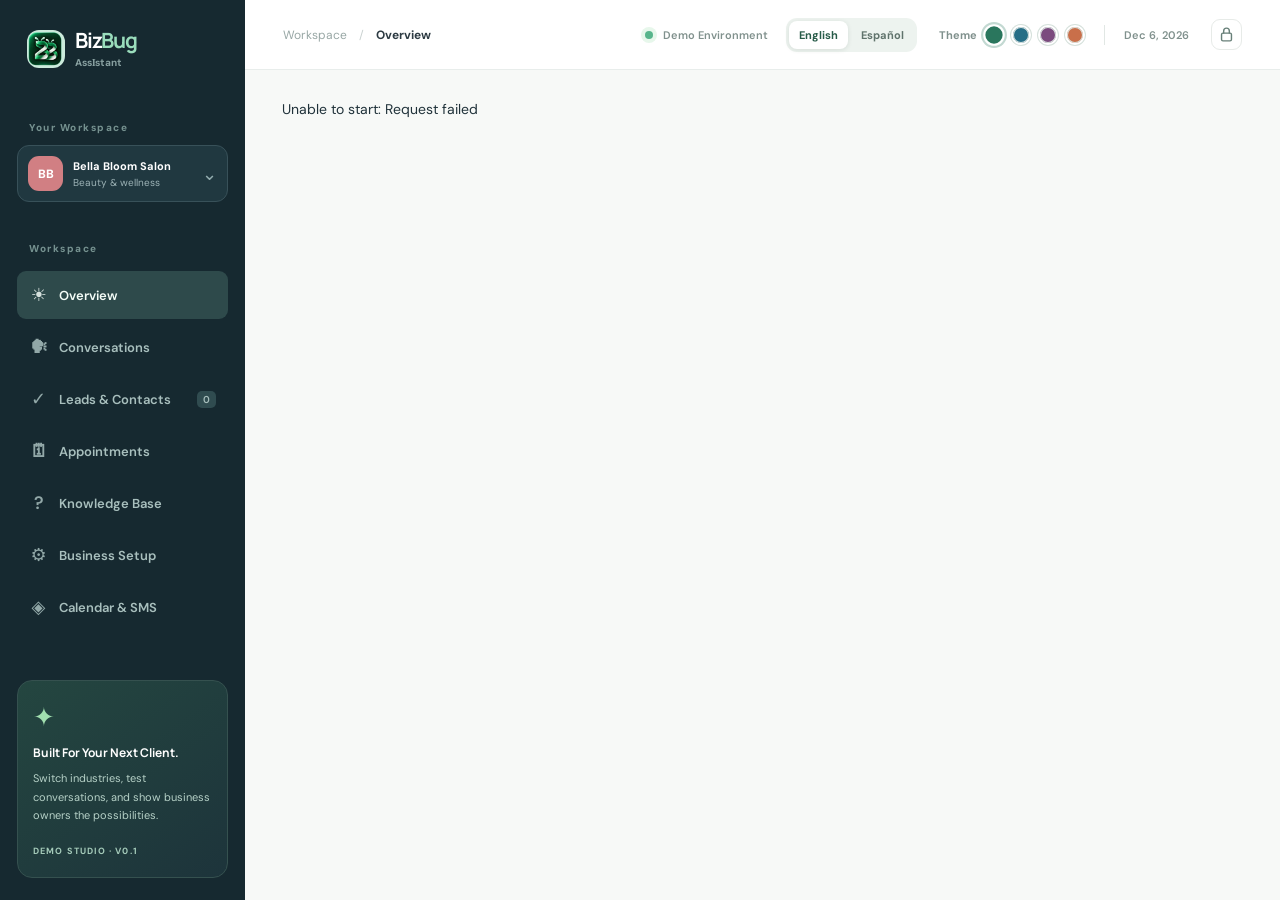
==== static/index.html @ 1d929cd7 "Update BizBug sidebar logo to supplied artwork and link it to Overview" ====
<!doctype html>
<html lang="en"><head><meta charset="utf-8"><meta name="viewport" content="width=device-width,initial-scale=1"><meta name="theme-color" content="#13252c"><meta name="description" content="BizBug: an interactive small-business assistant and demo."><title>BizBug · Assistant</title><link rel="stylesheet" href="/static/styles.css"></head><body>
<div id="app" class="shell">
  <aside class="sidebar">
    <a class="brand" id="bizbug-home-link" href="/" aria-label="Go to BizBug Overview"><img class="brand-icon" src="[data-uri]" alt="" draggable="false" width="42" height="42"><div><b>Biz<span class="brand-ai">Bug</span></b><small>Ass<span class="assistant-i">I</span>stant</small></div></a>
    <div class="workspace-label">Your Workspace</div>
    <button class="workspace-picker" id="workspace-picker" type="button"><span class="workspace-avatar" id="side-avatar">BB</span><span class="workspace-data"><b id="side-name">Bella Bloom Salon</b><small id="side-type">Beauty & wellness</small></span><span class="chev">⌄</span></button>
    <div id="workspace-menu" class="workspace-menu hidden"></div>
    <div class="nav-label">Workspace</div>
    <nav aria-label="Main navigation">
      <button class="nav-link active" data-page="overview"><span class="nav-glyph">☀</span>Overview</button>
      <button class="nav-link" data-page="conversations"><span class="nav-glyph">🗣</span>Conversations</button>
      <button class="nav-link" data-page="leads"><span class="nav-glyph">✓</span>Leads & Contacts <span class="nav-count" id="nav-lead-count">0</span></button>
      <button class="nav-link" data-page="appointments"><span class="nav-glyph">🗓</span>Appointments</button>
      <button class="nav-link" data-page="knowledge"><span class="nav-glyph">?</span>Knowledge Base</button>
      <button class="nav-link" data-page="settings"><span class="nav-glyph">⚙</span>Business Setup</button>
      <button class="nav-link" data-page="integrations"><span class="nav-glyph">◈</span>Calendar & SMS</button>
    </nav>
    <div class="sidebar-footer"><div class="sidebar-sparkle">✦</div><b>Built for your next client.</b><p>Switch industries, test conversations, and show business owners the possibilities.</p><span class="footer-version">DEMO STUDIO · V0.1</span></div>
  </aside>
  <main class="main">
    <header class="topbar"><div class="crumb"><span>Workspace</span><span class="sep">/</span><b id="breadcrumb">Overview</b></div><div class="top-right"><span class="status-pip"></span><span>Demo Environment</span><div class="locale-switcher" role="group" aria-label="App Language"><button type="button" data-ui-language="en" aria-pressed="true">English</button><button type="button" data-ui-language="es" aria-pressed="false">Español</button></div><div class="theme-switcher" aria-label="Choose demo theme"><span class="theme-label">Theme</span><button class="theme-dot" type="button" data-theme-set="fern" title="Fern"></button><button class="theme-dot" type="button" data-theme-set="ocean" title="Ocean"></button><button class="theme-dot" type="button" data-theme-set="plum" title="Plum"></button><button class="theme-dot" type="button" data-theme-set="sunset" title="Sunset"></button></div><span class="top-divider"></span><span id="today-date"></span><button id="admin-access" class="icon-button" aria-label="Administrative Access" title="Administrative Access"><svg aria-hidden="true" width="17" height="17" viewBox="0 0 24 24" fill="none" stroke="currentColor" stroke-width="2" stroke-linecap="round" stroke-linejoin="round"><rect x="5" y="10" width="14" height="11" rx="2"/><path d="M8 10V7a4 4 0 0 1 8 0v3"/></svg></button></div></header>
    <div class="page-content" id="page-content"><div class="loading-content"><p class="startup-loading">Loading Assistant...</p><div class="startup-fallback"><strong>Viewing BizBug On An iPhone?</strong><p>This document preview may block interactive JavaScript. The dashboard, chat, and theme buttons require a full web browser. Open the live, hosted BizBug website in Safari to use the interactive demo.</p><p>A downloaded HTML file may not run inside iPhone Files, Quick Look, or the ChatGPT file preview.</p></div><noscript><div class="startup-error"><strong>JavaScript Is Disabled In This Preview</strong><p>BizBug is an interactive web application. Use a Safari browser tab with JavaScript enabled and an HTTPS-hosted copy.</p></div></noscript></div></div>
  </main>
</div>
<div class="toast" id="toast" aria-live="polite"></div>

<script src="/static/app.js" defer></script>
</body></html>
---- static/styles.css ----
@import url('https://fonts.googleapis.com/css2?family=DM+Sans:wght@400;500;600;700;800&family=Manrope:wght@400;500;600;700;800&display=swap');


:root{--ink:#20323a;--muted:#7d8b90;--border:#e8edeb;--canvas:#f7f9f7;--mint:#e7f5ed;--green:#2a765d;--accent:#d17f83;--shadow:0 12px 36px rgba(29,52,59,.045)}*{box-sizing:border-box}html,body{height:100%;margin:0}body{font-family:'DM Sans',ui-sans-serif,system-ui,-apple-system,sans-serif;color:var(--ink);background:var(--canvas);font-size:14px}button,input,textarea,select{font:inherit}button{cursor:pointer}button:disabled{opacity:.55;cursor:not-allowed}button:focus-visible,input:focus-visible,textarea:focus-visible,select:focus-visible{outline:3px solid #8dc5b3;outline-offset:2px}
body[data-theme='fern']{--ink:#20323a;--muted:#7d8b90;--border:#e8edeb;--canvas:#f7f9f7;--mint:#e7f5ed;--green:#2a765d;--accent:#d17f83;--theme-sidebar:#162930;--theme-sidebar-2:#203840;--theme-sidebar-active:#2e4a4b;--theme-sidebar-card-1:#244640;--theme-sidebar-card-2:#1d343b;--theme-brand-soft:#ccebdc;--theme-brand-ink:#286850;--theme-button:#254f48;--theme-button-hover:#366b60;--theme-live-bg:#eaf8f0;--theme-live-ink:#45866e;--theme-ring:#8dc5b3;--theme-nav:#a8bfbd;--theme-topbar:#ffffff;--theme-panel:#ffffff}
body[data-theme='ocean']{--ink:#1d3340;--muted:#71828d;--border:#dde9ee;--canvas:#f4f9fb;--mint:#e6f2f6;--green:#266e87;--accent:#68a8c7;--theme-sidebar:#102733;--theme-sidebar-2:#173848;--theme-sidebar-active:#245268;--theme-sidebar-card-1:#1b4255;--theme-sidebar-card-2:#163646;--theme-brand-soft:#d2edf7;--theme-brand-ink:#1d6e8b;--theme-button:#23627c;--theme-button-hover:#2d7898;--theme-live-bg:#e5f4fb;--theme-live-ink:#2d718e;--theme-ring:#9ccfe3;--theme-nav:#b1cad6;--theme-topbar:#ffffff;--theme-panel:#ffffff}
body[data-theme='plum']{--ink:#31263c;--muted:#81758a;--border:#ece2f0;--canvas:#faf7fb;--mint:#f3eaf6;--green:#7b4a7e;--accent:#c98fb6;--theme-sidebar:#24162b;--theme-sidebar-2:#33203d;--theme-sidebar-active:#4b3158;--theme-sidebar-card-1:#4a2f54;--theme-sidebar-card-2:#35203e;--theme-brand-soft:#f0dff1;--theme-brand-ink:#7a4a80;--theme-button:#74487a;--theme-button-hover:#8a5890;--theme-live-bg:#f6ecf8;--theme-live-ink:#7f4f86;--theme-ring:#d8b4dc;--theme-nav:#d0bfd6;--theme-topbar:#ffffff;--theme-panel:#ffffff}
body[data-theme='sunset']{--ink:#3a2d28;--muted:#8a7c74;--border:#f0e3da;--canvas:#fff8f4;--mint:#fff0ea;--green:#c96f4a;--accent:#e2a15f;--theme-sidebar:#2f1f1a;--theme-sidebar-2:#452b24;--theme-sidebar-active:#5c3a31;--theme-sidebar-card-1:#5a382d;--theme-sidebar-card-2:#3f2821;--theme-brand-soft:#fde3d5;--theme-brand-ink:#b85a2f;--theme-button:#bb6742;--theme-button-hover:#cf7a56;--theme-live-bg:#fff0e7;--theme-live-ink:#b2613d;--theme-ring:#efc2aa;--theme-nav:#d7c1b6;--theme-topbar:#fffdfc;--theme-panel:#ffffff}
button:focus-visible,input:focus-visible,textarea:focus-visible,select:focus-visible{outline:3px solid var(--theme-ring,#8dc5b3);outline-offset:2px}
.sidebar{background:var(--theme-sidebar,#162930)}
.workspace-picker{background:var(--theme-sidebar-2,#203840)}
.workspace-avatar,.business-icon{background:var(--accent)}
.nav-link{color:var(--theme-nav,#a8bfbd)}
.nav-link:hover{background:var(--theme-sidebar-2,#203940);color:#fff}
.nav-link.active{background:var(--theme-sidebar-active,#2e4a4b);color:#f5fdf8}
.nav-count{background:color-mix(in srgb, var(--theme-sidebar-active,#304c50) 88%, white)}
.sidebar-footer{border-color:color-mix(in srgb, var(--theme-sidebar-active,#35514f) 88%, white);background:linear-gradient(145deg,var(--theme-sidebar-card-1,#244640),var(--theme-sidebar-card-2,#1d343b))}
.brand-icon{background:var(--theme-brand-soft,#ccebdc);color:var(--theme-brand-ink,#286850)}
.assistant-i{font-family:Georgia,'Times New Roman',serif;font-weight:800;letter-spacing:0}
.topbar{background:var(--theme-topbar,#fff)}
.primary-btn{background:var(--theme-button,#254f48)}
.primary-btn:hover{background:var(--theme-button-hover,#366b60)}
.secondary-btn{color:var(--theme-button,#365a53)}
.live-label{background:var(--theme-live-bg,#eaf8f0);color:var(--theme-live-ink,#45866e)}
.theme-switcher{display:flex;align-items:center;gap:7px;margin-left:12px}
.theme-label{font-size:11px;color:#80918d;font-weight:700}
.theme-dot{width:20px;height:20px;border-radius:999px;border:2px solid #fff;box-shadow:0 0 0 1px #d6e1dc inset, 0 0 0 1px #d6e1dc;background:var(--sw,#2a765d);padding:0}
.theme-dot[data-theme-set='fern']{--sw:#2a765d}.theme-dot[data-theme-set='ocean']{--sw:#266e87}.theme-dot[data-theme-set='plum']{--sw:#7b4a7e}.theme-dot[data-theme-set='sunset']{--sw:#c96f4a}
.theme-dot.active{transform:scale(1.08);box-shadow:0 0 0 2px color-mix(in srgb, var(--sw,#2a765d) 28%, white), 0 0 0 1px color-mix(in srgb, var(--sw,#2a765d) 85%, black)}
.theme-card{display:flex;gap:10px;flex-wrap:wrap;margin-top:10px}.theme-pill{display:flex;align-items:center;gap:8px;border:1px solid var(--border);background:#fff;border-radius:999px;padding:9px 12px;cursor:pointer;color:var(--ink)}.theme-pill.active{border-color:var(--green);background:var(--mint)}.theme-pill-swatch{width:16px;height:16px;border-radius:999px;background:var(--sw,#2a765d);box-shadow:inset 0 0 0 1px rgba(0,0,0,.08)}
@media (max-width:1100px){.theme-label{display:none}}
.hidden{display:none!important}.shell{display:flex;min-height:100vh}.sidebar{width:245px;flex-shrink:0;background:#162930;color:#c5d6d4;display:flex;flex-direction:column;padding:29px 17px 22px;position:sticky;top:0;height:100vh;z-index:4}.brand{display:flex;gap:10px;align-items:center;text-decoration:none;color:white;padding:0 10px}.brand-icon{display:grid;place-items:center;background:#ccebdc;color:#286850;width:38px;height:38px;border-radius:12px;font-size:26px;font-weight:800}.brand b{font-family:Manrope,sans-serif;font-size:21px;letter-spacing:-1.2px;line-height:1.1}.brand-ai{color:#9addbc}.brand small{font-size:8px;font-weight:800;letter-spacing:1.9px;display:block;color:#879f9f;margin-top:4px}.workspace-label,.nav-label{font-size:10px;letter-spacing:1.5px;color:#75918f;font-weight:800;padding:0 12px}.workspace-label{margin-top:52px;margin-bottom:11px}.workspace-picker{position:relative;width:100%;border:1px solid #385159;border-radius:12px;background:#203840;padding:10px;display:flex;align-items:center;gap:10px;text-align:left;color:white}.workspace-avatar,.business-icon{display:grid;place-items:center;background:var(--accent);color:white;border-radius:11px;font-weight:800;flex-shrink:0}.workspace-avatar{width:35px;height:35px;font-size:12px}.workspace-data{min-width:0;flex:1}.workspace-data b{font-size:11px;display:block;white-space:nowrap;overflow:hidden;text-overflow:ellipsis}.workspace-data small{font-size:10px;display:block;color:#9db3b6;margin-top:3px}.chev{font-size:18px;color:#94aeb0}.workspace-menu{position:absolute;left:17px;right:17px;top:195px;background:white;border:1px solid #dde6e1;border-radius:13px;box-shadow:0 24px 55px #061a2059;z-index:10;color:#213038;padding:8px}.workspace-option{width:100%;display:flex;align-items:center;text-align:left;gap:9px;border:0;padding:10px;border-radius:8px;background:none;color:inherit}.workspace-option:hover{background:#f1f5f3}.workspace-option .business-icon{width:32px;height:32px;font-size:11px}.workspace-option span b,.workspace-option span small{display:block}.workspace-option span b{font-size:12px}.workspace-option span small{font-size:10px;color:#849293;margin-top:3px}.nav-label{margin-top:40px;margin-bottom:16px}nav{display:flex;flex-direction:column;gap:4px}.nav-link{background:transparent;color:#a8bfbd;border:0;display:flex;align-items:center;gap:11px;padding:12px;border-radius:9px;font-weight:600;font-size:13px;text-align:left}.nav-link:hover{background:#203940;color:#fff}.nav-link.active{background:#2e4a4b;color:#f5fdf8}.nav-glyph{font-size:18px;width:19px;text-align:center;opacity:.85}.nav-count{margin-left:auto;border-radius:5px;background:#304c50;padding:2px 6px;font-size:10px}.sidebar-footer{margin-top:auto;border:1px solid #35514f;border-radius:15px;background:linear-gradient(145deg,#244640,#1d343b);padding:19px 15px}.sidebar-sparkle{font-size:26px;color:#a1dfaf;margin-bottom:9px}.sidebar-footer b{color:white;font-family:Manrope,sans-serif;font-size:12px}.sidebar-footer p{font-size:11px;line-height:1.7;color:#b6d1c7;margin:8px 0 15px}.footer-version{font-size:9px;color:#a5cbba;letter-spacing:1.1px;font-weight:700}.main{min-width:0;flex:1}.topbar{height:70px;display:flex;align-items:center;justify-content:space-between;background:white;border-bottom:1px solid var(--border);padding:0 38px}.crumb{color:#98a7a5;font-size:12px;display:flex;gap:12px}.crumb b{color:#2d3b43}.sep{color:#c9d1d0}.top-right{display:flex;align-items:center;gap:10px;color:#80918d;font-size:11px;font-weight:600}.status-pip{background:#58b58c;border-radius:50%;height:8px;width:8px;box-shadow:0 0 0 4px #e7f7eb}.top-divider{height:20px;width:1px;background:#e1e7e4;margin:0 9px}.icon-button{border:1px solid #e7ebe8;background:white;border-radius:9px;color:#688079;width:31px;height:31px;margin-left:12px}.page-content{max-width:1540px;margin:auto;padding:30px 37px 70px}.loading-content{padding:70px;color:#84938f}.eyebrow{color:#77948b;letter-spacing:2px;text-transform:uppercase;font-size:10px;font-weight:800}.page-title{font-size:29px;margin:5px 0 7px;letter-spacing:-1.1px;font-family:Manrope,sans-serif;font-weight:800}.page-subtitle{color:#81908e;font-size:13px;line-height:1.6;margin:0}.page-heading{display:flex;justify-content:space-between;gap:20px;align-items:center;margin-bottom:26px}.primary-btn{border:0;background:#254f48;color:white;border-radius:9px;min-height:40px;padding:0 17px;font-size:12px;font-weight:800;transition:background .2s}.primary-btn:hover{background:#366b60}.secondary-btn{border:1px solid #dfe8e3;background:white;color:#365a53;border-radius:9px;min-height:37px;padding:0 14px;font-size:12px;font-weight:700}.secondary-btn:hover{background:#f1f7f4}.small-btn{min-height:31px;padding:0 12px;font-size:11px}.inline-btn{background:none;border:0;color:#387360;font-weight:800;padding:4px 0}.live-label{display:inline-flex;gap:7px;align-items:center;font-size:10px;font-weight:800;background:#eaf8f0;color:#45866e;border-radius:30px;padding:7px 11px}.live-label:before{content:'';width:6px;height:6px;background:#54ad7c;border-radius:50%}.top-hero{display:flex;justify-content:space-between;align-items:center;gap:28px;background:linear-gradient(115deg,#eaf6ed,#f2f7ee 50%,#f7f5ec);border:1px solid #e1eae1;border-radius:17px;padding:24px 29px;margin-bottom:23px;overflow:hidden;position:relative}.top-hero .hero-text{max-width:520px;z-index:1}.top-hero h2{margin:9px 0;font-family:Manrope,sans-serif;font-size:22px;letter-spacing:-.8px}.top-hero p{font-size:12px;line-height:1.75;color:#6f817b;margin:0}.hero-art{display:flex;align-items:center;gap:10px;opacity:.92}.art-chat{background:#fff;padding:13px;border-radius:13px;border:1px solid #dfede6;box-shadow:0 8px 24px #315b4110;width:186px}.art-bubble{height:8px;background:#d8ede4;width:90%;border-radius:5px;margin:6px 0}.art-bubble.short{width:58%;background:#e6e9eb}.art-bubble.answer{background:#9cd8b8;width:75%}.art-circle{width:58px;height:58px;border-radius:17px;background:#c7e8d4;display:grid;place-items:center;font-size:28px;color:#41775b;transform:rotate(-10deg)}.stats-grid{display:grid;grid-template-columns:repeat(4,1fr);gap:16px;margin-bottom:23px}.metric-card,.panel{background:#fff;border:1px solid var(--border);box-shadow:var(--shadow);border-radius:15px}.metric-card{padding:20px 19px}.metric-top{display:flex;align-items:center;justify-content:space-between;color:#7e8f8b;font-size:11px;font-weight:700}.metric-icon{width:33px;height:33px;border-radius:10px;display:grid;place-items:center;background:#e8f5ed;color:#3c8064;font-size:18px}.metric-icon.lilac{background:#f0eafa;color:#8370af}.metric-icon.cream{background:#fdf5e6;color:#ba8f42}.metric-icon.pink{background:#faeeee;color:#be808a}.metric-value{font-family:Manrope,sans-serif;font-size:29px;font-weight:800;letter-spacing:-1px;margin:6px 0 2px}.metric-caption{color:#a0aea9;font-size:10px}.main-grid{display:grid;grid-template-columns:minmax(0,1.13fr) minmax(360px,.87fr);gap:22px;align-items:start}.panel-titlebar{display:flex;align-items:center;justify-content:space-between;padding:20px 23px;border-bottom:1px solid #edf0ee;gap:14px}.panel-titlebar h3{font-family:Manrope,sans-serif;font-size:14px;margin:0;letter-spacing:-.2px}.panel-titlebar p{margin:4px 0 0;color:#9aa7a2;font-size:11px}.action-grid{display:grid;grid-template-columns:1fr 1fr;gap:12px;padding:18px}.action-card{border:1px solid #e7ede9;border-radius:11px;background:#fff;padding:15px;text-align:left;display:flex;gap:12px;align-items:flex-start;color:#243d3b}.action-card:hover{border-color:#a9d6c0;background:#fbfffc}.action-icon{width:33px;height:33px;border-radius:9px;display:grid;place-items:center;background:#edf7f1;font-size:17px;flex-shrink:0}.action-card b{font-size:12px;display:block}.action-card small{display:block;color:#90a19b;font-size:10px;line-height:1.5;margin-top:6px}.activity-list{padding:4px 20px 12px}.activity{display:flex;gap:12px;padding:14px 1px;border-bottom:1px solid #f2f3f1}.activity:last-child{border-bottom:0}.activity-symbol{background:#f0f7f2;border-radius:10px;width:35px;height:35px;display:grid;place-items:center;flex-shrink:0}.activity-details{flex:1;min-width:0}.activity-details b{display:block;font-size:11px;margin-top:3px;line-height:1.5}.activity-details small{display:block;font-size:10px;color:#a0aca8;margin-top:4px}.section-space{height:19px}.panel-body{padding:20px 23px}.guide-line{display:flex;gap:11px;padding:10px 0;align-items:flex-start;font-size:11px;color:#788b83;line-height:1.5}.guide-dot{border:1px solid #b7d8c6;background:#eff9f3;color:#398462;border-radius:50%;width:22px;height:22px;flex-shrink:0;display:grid;place-items:center;font-size:10px;font-weight:800}.chat-panel{overflow:hidden}.chat-meta{display:flex;gap:7px;align-items:center;color:#93a19d;font-size:10px}.chat-header{padding:18px 19px;display:flex;align-items:center;gap:12px;background:#fff}.chat-avatar{height:41px;width:41px;border-radius:13px;background:var(--accent);display:grid;place-items:center;color:white;font-weight:800;font-size:13px;flex-shrink:0}.chat-header strong{font-family:Manrope,sans-serif;display:block;font-size:12px}.chat-header small{display:block;color:#93a29f;font-size:10px;margin-top:4px}.online-pip{width:7px;height:7px;border-radius:50%;background:#4caf80;display:inline-block;margin-right:4px}.chat-status{margin-left:auto;background:#edf8f1;color:#448d6d;border-radius:20px;font-size:10px;padding:6px 10px;font-weight:700}.chat-surface{background:#f9faf8;padding:17px 20px 10px;height:370px;overflow-y:auto;border-top:1px solid #f1f2f0;border-bottom:1px solid #eef0ee}.msg-row{display:flex;gap:9px;margin-bottom:16px;align-items:flex-end}.msg-row.user{justify-content:flex-end}.msg-avatar{width:24px;height:24px;background:#e5f0e7;color:#38745c;border-radius:8px;display:grid;place-items:center;flex-shrink:0;font-size:12px}.bubble{padding:12px 14px;border-radius:13px 13px 13px 3px;background:white;border:1px solid #e9eeea;color:#526660;font-size:12px;line-height:1.65;max-width:86%;overflow-wrap:anywhere}.msg-row.user .bubble{background:#2d5950;color:white;border-color:#2d5950;border-radius:13px 13px 3px 13px}.chat-options{display:flex;flex-wrap:wrap;gap:7px;margin:0 0 13px 33px}.quick-chip{border:1px solid #cfdfd8;background:#fff;color:#3f7b64;border-radius:20px;padding:7px 10px;font-size:10px;font-weight:800;text-align:left}.quick-chip:hover{background:#e8f5ec}.chat-compose{padding:14px 17px;background:#fff}.compose-wrap{display:flex;border:1px solid #e1eae4;background:#fff;border-radius:11px;padding:5px 5px 5px 13px;align-items:center;gap:9px}.compose-wrap input{border:0;outline:none!important;flex:1;min-width:0;font-size:12px;color:#243c38;height:34px}.send-btn{width:34px;height:34px;border:0;background:#2e6254;color:#fff;border-radius:8px;font-size:20px}.chat-disclaimer{font-size:9px;color:#a7b1ac;text-align:center;margin-top:10px}.chat-controls{display:flex;align-items:center;justify-content:space-between;padding:0 18px 14px;color:#90a39c;font-size:10px}.chat-controls button{font-size:10px}.empty{padding:30px;color:#91a19a;text-align:center;font-size:12px}.data-table{width:100%;border-collapse:collapse;font-size:12px}.data-table th{text-transform:uppercase;color:#93a39b;letter-spacing:1px;font-size:10px;font-weight:800;text-align:left;padding:14px 20px;border-bottom:1px solid #ebf0ed}.data-table td{border-bottom:1px solid #edf2ef;padding:16px 20px;color:#4f635e;vertical-align:middle}.data-table tr:last-child td{border-bottom:0}.data-table td b{color:#253d39;display:block}.data-table td small{display:block;margin-top:5px;color:#a0aca7}.pill{display:inline-block;background:#f2f5ef;color:#7e9185;padding:5px 9px;border-radius:12px;font-size:10px;font-weight:800;white-space:nowrap}.pill.new{background:#eaf7ed;color:#52906b}.pill.pending{background:#fff5e7;color:#a67d3b}.table-overflow{overflow:auto}.two-col-form{display:grid;grid-template-columns:1fr 1fr;gap:16px}.field{display:flex;flex-direction:column;gap:7px;margin-bottom:17px}.field label{font-size:11px;font-weight:800;color:#5e716b}.field input,.field textarea,.field select{width:100%;border:1px solid #e0e8e3;border-radius:9px;padding:11px 12px;background:white;color:#283c38;font-size:12px;outline:none}.field textarea{resize:vertical;min-height:100px;line-height:1.6}.field input:focus,.field textarea:focus{border-color:#87b9a0;box-shadow:0 0 0 3px #e8f5ec}.info-strip{padding:13px 15px;background:#f0f7f2;border:1px solid #dcebe0;border-radius:11px;color:#587d67;font-size:11px;line-height:1.55;margin-bottom:18px}.info-strip.warning{background:#fff8ef;border-color:#f1e4ce;color:#987443}.faq-card{padding:20px 22px;border-bottom:1px solid #edf1ed}.faq-card:last-child{border-bottom:0}.faq-card b{font-size:12px}.faq-card p{color:#71867d;font-size:12px;line-height:1.7;margin:9px 0}.faq-card small{color:#a7b4aa}.knowledge-grid{display:grid;grid-template-columns:1fr .75fr;gap:20px}.code-snippet{background:#182e33;color:#b4e2ca;padding:17px;border-radius:11px;overflow:auto;white-space:pre;font-size:11px;line-height:1.7}.preview-note{display:flex;align-items:center;gap:9px;background:#fff7e7;color:#a47731;padding:12px 14px;font-size:11px;border:1px solid #f1e8d4;border-radius:9px;margin-top:15px}.modal-backdrop{position:fixed;inset:0;background:#112c31a9;display:grid;place-items:center;z-index:20;padding:20px}.modal{width:min(560px,100%);border-radius:17px;background:white;box-shadow:0 30px 100px #122b3652;max-height:90vh;overflow:auto}.modal h3{font-family:Manrope,sans-serif;font-size:20px;margin:0}.modal-header{display:flex;align-items:center;justify-content:space-between;padding:24px 24px 13px}.modal-close{background:#f3f6f4;border:0;border-radius:7px;width:29px;height:29px}.modal-body{padding:0 24px 24px}.modal-buttons{display:flex;justify-content:flex-end;gap:10px;margin-top:8px}.toast{position:fixed;bottom:24px;right:25px;z-index:50;background:#203f3c;color:white;border-radius:10px;box-shadow:0 16px 40px #17302944;padding:13px 18px;font-size:12px;font-weight:600;display:none;max-width:360px}.toast.show{display:block}.mono{font-family:ui-monospace,SFMono-Regular,Menlo,monospace}.tab-strip{display:flex;gap:8px;flex-wrap:wrap}.micro{color:#97a6a0;font-size:10px}.column-stack{display:flex;flex-direction:column;gap:19px}@media(max-width:1180px){.stats-grid{grid-template-columns:repeat(2,1fr)}.main-grid{grid-template-columns:1fr}.chat-panel{max-width:700px}.hero-art{display:none}}@media(max-width:800px){.sidebar{width:70px;padding:22px 9px}.brand{padding:0;justify-content:center}.brand>div:last-child,.workspace-label,.workspace-picker .workspace-data,.workspace-picker .chev,.nav-label,.nav-link:not(.active) .nav-count,.sidebar-footer,.nav-link{font-size:0}.workspace-picker{padding:8px;justify-content:center;margin-top:33px}.nav-link{justify-content:center;padding:13px}.nav-glyph{font-size:20px}.sidebar nav{margin-top:26px}.workspace-menu{left:60px;right:auto;top:85px;width:215px}.topbar{padding:0 20px}.page-content{padding:25px 20px}.top-right #today-date,.top-divider{display:none}}@media(max-width:560px){.sidebar{width:53px;padding:17px 5px}.brand-icon{width:32px;height:32px;font-size:21px}.workspace-avatar{width:30px;height:30px}.workspace-picker{padding:5px}.page-content{padding:22px 13px}.topbar{height:56px;padding:0 13px}.top-right{font-size:10px}.page-title{font-size:23px}.page-heading{align-items:flex-start;flex-wrap:wrap}.stats-grid{gap:9px}.metric-card{padding:14px 12px}.metric-value{font-size:23px}.top-hero{padding:20px}.top-hero h2{font-size:18px}.action-grid{grid-template-columns:1fr}.two-col-form,.knowledge-grid{grid-template-columns:1fr}.panel-titlebar{padding:16px}.data-table td,.data-table th{padding:12px}.chat-surface{height:340px}.sidebar nav{gap:7px}}

/* Compact, icon-only navigation on phones. */
@media(max-width:800px){
 .sidebar .brand>div:last-child,.sidebar .workspace-data,.sidebar .chev,.sidebar .workspace-label,.sidebar .nav-label,.sidebar .sidebar-footer{display:none}
 .sidebar .workspace-picker{margin-top:45px}
 .sidebar nav{margin-top:29px}
 .sidebar .nav-link{font-size:0;line-height:1}
 .sidebar .nav-link .nav-glyph{font-size:20px}
}
@media(max-width:560px){
 .top-right>span:not(.status-pip){display:none}
 .top-right .icon-button{margin-left:4px}
 .topbar .crumb{font-size:11px;gap:6px}
}

/* BizBug subtitle: distinct slab-serif capital I, visually joined to the word. */
.brand small{font-family:'DM Sans',ui-sans-serif,system-ui,sans-serif;font-size:10px;font-weight:800;letter-spacing:.12px;text-transform:none;white-space:nowrap;}
.assistant-i{font-family:Georgia,'Times New Roman',serif;font-size:1.03em;font-weight:900;letter-spacing:-.3px;margin-left:-.055em;margin-right:-.055em;font-kerning:normal;vertical-align:baseline;}
/* The form needs extra room in the right column after the card swap. */
.settings-grid{grid-template-columns:minmax(270px,.79fr) minmax(0,1.21fr);align-items:start;}
/* Capitalize headings and UI title labels, never paragraph copy or customer-entered FAQ text. */
.page-title,.eyebrow,.top-hero h2,.panel-titlebar h3,.panel-titlebar p,.metric-top>span:first-child,.action-card b,.nav-link,.workspace-label,.nav-label,.field label,.chat-header strong,.sidebar-footer b,.crumb b,.modal-header h3{text-transform:capitalize;}
.brand small{text-transform:none;}
@media(max-width:1180px){.settings-grid{grid-template-columns:1fr;}}


/* Keep the customer chat composer legible in browsers using dark-mode form controls.
   Text may still be entered when those controls are auto-darkened, but can appear invisible. */
#chat-input{
  display:block;
  width:100%;
  min-width:0;
  background-color:#ffffff !important;
  color:#243c38 !important;
  -webkit-text-fill-color:#243c38 !important;
  caret-color:#2e6254;
  color-scheme:light;
  opacity:1;
  appearance:none;
  -webkit-appearance:none;
}
#chat-input::placeholder{
  color:#86948d !important;
  -webkit-text-fill-color:#86948d !important;
  opacity:1;
}
.compose-wrap:focus-within{
  border-color:#78a994;
  box-shadow:0 0 0 3px #e5f2e9;
}

/* v0.6: reliable theme palettes, including the sidebar, buttons and hero colors. */
body[data-theme="fern"]{--ink:#20323a;--canvas:#f7f9f7;--border:#e8edeb;--mint:#e7f5ed;--green:#2a765d;--theme-sidebar:#162930;--theme-sidebar-active:#2e4a4b;--theme-button:#254f48;--theme-highlight:#eaf6ed;--theme-ink:#3c8064;--theme-hero-2:#f4f9ec}
body[data-theme="ocean"]{--ink:#1d3340;--canvas:#edf7fb;--border:#d7e8ef;--mint:#dcf0f8;--green:#166e90;--theme-sidebar:#102c41;--theme-sidebar-active:#245e7c;--theme-button:#146b90;--theme-highlight:#d7eff9;--theme-ink:#226f93;--theme-hero-2:#effaff}
body[data-theme="plum"]{--ink:#37273e;--canvas:#faf2fc;--border:#e9daef;--mint:#f1e1f5;--green:#875196;--theme-sidebar:#2c1938;--theme-sidebar-active:#593765;--theme-button:#7d408b;--theme-highlight:#f2ddf5;--theme-ink:#895195;--theme-hero-2:#fff4fa}
body[data-theme="sunset"]{--ink:#43302a;--canvas:#fff6ed;--border:#f0e0d3;--mint:#fce8db;--green:#b45a35;--theme-sidebar:#38241d;--theme-sidebar-active:#624236;--theme-button:#b65c36;--theme-highlight:#fee4d5;--theme-ink:#b75f3c;--theme-hero-2:#fff6e8}
body[data-theme] .sidebar{background:var(--theme-sidebar)!important}
body[data-theme] .nav-link.active{background:var(--theme-sidebar-active)!important}
body[data-theme] .primary-btn,body[data-theme] .send-btn{background:var(--theme-button)!important}
body[data-theme] .top-hero{background:linear-gradient(115deg,var(--theme-highlight),var(--theme-hero-2))!important;border-color:var(--border)!important}
body[data-theme] .metric-icon:not(.lilac):not(.cream):not(.pink),body[data-theme] .action-icon{background:var(--mint)!important;color:var(--theme-ink)!important}
body[data-theme] .topbar{background:white}
body[data-theme] .quick-chip{color:var(--theme-ink);border-color:var(--border)}
body[data-theme] .msg-row.user .bubble{background:var(--theme-button);border-color:var(--theme-button)}
body[data-theme] .live-label{background:var(--mint);color:var(--theme-ink)}
.settings-layout{display:flex;flex-direction:column;gap:20px;min-width:0}
.settings-layout>.panel:first-child{width:100%}
.settings-support-grid{display:grid;grid-template-columns:1fr 1fr;gap:20px;align-items:start}
.settings-layout .theme-card{display:flex;flex-wrap:wrap;gap:12px;margin-top:15px}
.settings-layout .theme-pill{min-width:108px;justify-content:center}
.locale-switcher{display:flex;gap:3px;padding:3px;background:#edf3ef;border-radius:11px;margin-left:8px}
.locale-switcher button{border:0;background:transparent;color:#60736c;font-size:11px;font-weight:700;border-radius:8px;padding:7px 10px;white-space:nowrap}
.locale-switcher button.active{background:#fff;color:#275b48;box-shadow:0 1px 5px #10261a1a}
.icon-button svg{display:block;margin:auto}
@media(max-width:1100px){.settings-support-grid{grid-template-columns:1fr}.topbar .theme-label{display:none}}
@media(max-width:750px){.top-right{gap:5px}.locale-switcher{margin-left:0}.locale-switcher button{padding:6px 7px;font-size:10px}.theme-switcher{margin-left:2px;gap:3px}.theme-dot{width:16px;height:16px}.topbar .top-right .status-pip{display:none}}
@media(max-width:500px){.theme-switcher{display:none}.topbar .top-right{gap:3px}.locale-switcher button{padding:5px}}

/* Interactive Overview metrics and chat action */
.metric-link{display:block;width:100%;min-width:0;text-align:left;font:inherit;color:inherit;cursor:pointer;appearance:none;-webkit-appearance:none;transition:border-color .15s ease,transform .15s ease,box-shadow .15s ease}
.metric-link:hover{border-color:var(--green);transform:translateY(-2px);box-shadow:0 10px 25px rgba(29,52,59,.1)}
.metric-link:focus-visible{outline:3px solid var(--green);outline-offset:3px}
.metric-link .metric-caption{display:flex;align-items:center;justify-content:space-between;gap:7px}
.metric-link .metric-caption span{font-size:14px;color:var(--green)}
#chat-send{width:auto;min-width:80px;padding:0 12px;font-size:12px;font-weight:800;white-space:nowrap;display:flex;align-items:center;justify-content:center;gap:7px}
#chat-send span{font-size:16px}
.conversation-entry{border-top:1px solid var(--border)}
.conversation-entry summary{display:flex;align-items:center;justify-content:space-between;gap:16px;cursor:pointer;padding:18px 22px}
.conversation-entry summary strong,.conversation-entry summary small{display:block}
.conversation-entry summary small{font-size:11px;color:var(--muted);margin-top:5px}
.conversation-entry summary>span:last-child{color:var(--muted);font-size:11px}
.conversation-messages{display:grid;gap:9px;padding:4px 22px 22px}
.history-message{max-width:90%;padding:10px 13px;border-radius:11px;background:var(--mint);color:var(--ink)}
.history-message.from-customer{margin-left:auto;background:#eef0f5}
.history-role{display:block;font-size:10px;font-weight:800;color:var(--green);margin-bottom:5px}
.history-message p{margin:0;line-height:1.55;overflow-wrap:anywhere;font-size:12px}
@media(max-width:560px){#chat-send{min-width:64px;padding:0 8px}.conversation-entry summary{padding:14px}}
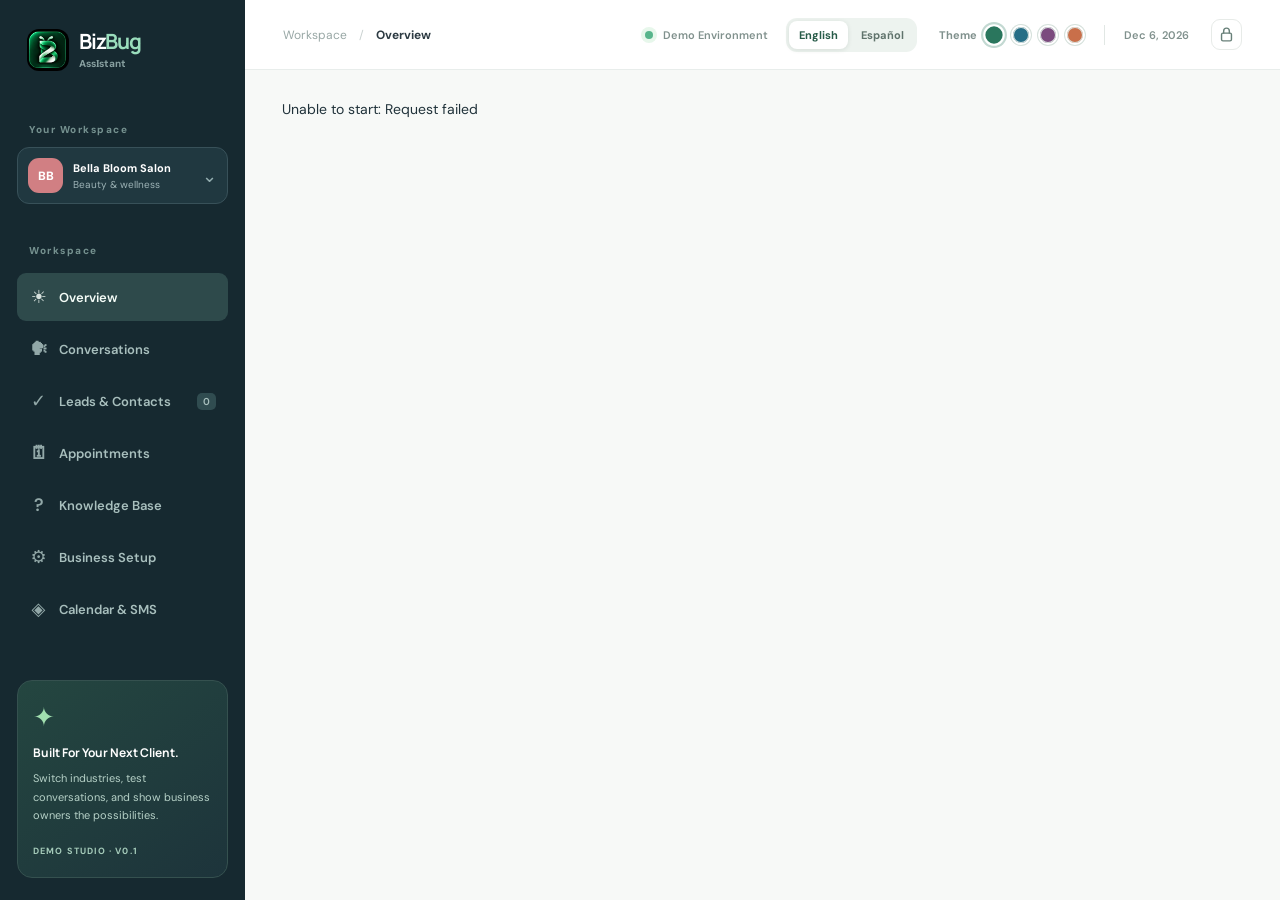
==== commit 0f41b027: "Use uploaded BizBug logo photo in clickable dashboard brand" ====
--- a/static/index.html
+++ b/static/index.html
@@ -2,7 +2,7 @@
 <html lang="en"><head><meta charset="utf-8"><meta name="viewport" content="width=device-width,initial-scale=1"><meta name="theme-color" content="#13252c"><meta name="description" content="BizBug: an interactive small-business assistant and demo."><title>BizBug · Assistant</title><link rel="stylesheet" href="/static/styles.css"></head><body>
 <div id="app" class="shell">
   <aside class="sidebar">
-    <a class="brand" id="bizbug-home-link" href="/" aria-label="Go to BizBug Overview"><img class="brand-icon" src="[data-uri]" alt="" draggable="false" width="42" height="42"><div><b>Biz<span class="brand-ai">Bug</span></b><small>Ass<span class="assistant-i">I</span>stant</small></div></a>
+    <a class="brand" id="bizbug-home-link" href="/" aria-label="Go to BizBug Overview"><img class="brand-icon" src="[data-uri]" alt="" draggable="false" width="42" height="42"><div><b>Biz<span class="brand-ai">Bug</span></b><small>Ass<span class="assistant-i">I</span>stant</small></div></a>
     <div class="workspace-label">Your Workspace</div>
     <button class="workspace-picker" id="workspace-picker" type="button"><span class="workspace-avatar" id="side-avatar">BB</span><span class="workspace-data"><b id="side-name">Bella Bloom Salon</b><small id="side-type">Beauty & wellness</small></span><span class="chev">⌄</span></button>
     <div id="workspace-menu" class="workspace-menu hidden"></div>
--- a/static/styles.css
+++ b/static/styles.css
@@ -127,3 +127,8 @@
 .history-role{display:block;font-size:10px;font-weight:800;color:var(--green);margin-bottom:5px}
 .history-message p{margin:0;line-height:1.55;overflow-wrap:anywhere;font-size:12px}
 @media(max-width:560px){#chat-send{min-width:64px;padding:0 8px}.conversation-entry summary{padding:14px}}
+
+/* Actual BizBug artwork, not an emoji badge. */
+.brand .brand-icon{display:block;width:42px;height:42px;object-fit:contain;object-position:center;background:transparent!important;flex-shrink:0;box-shadow:none;}
+.brand:hover .brand-icon{filter:brightness(1.07)}
+@media(max-width:560px){.brand .brand-icon{width:34px;height:34px}}
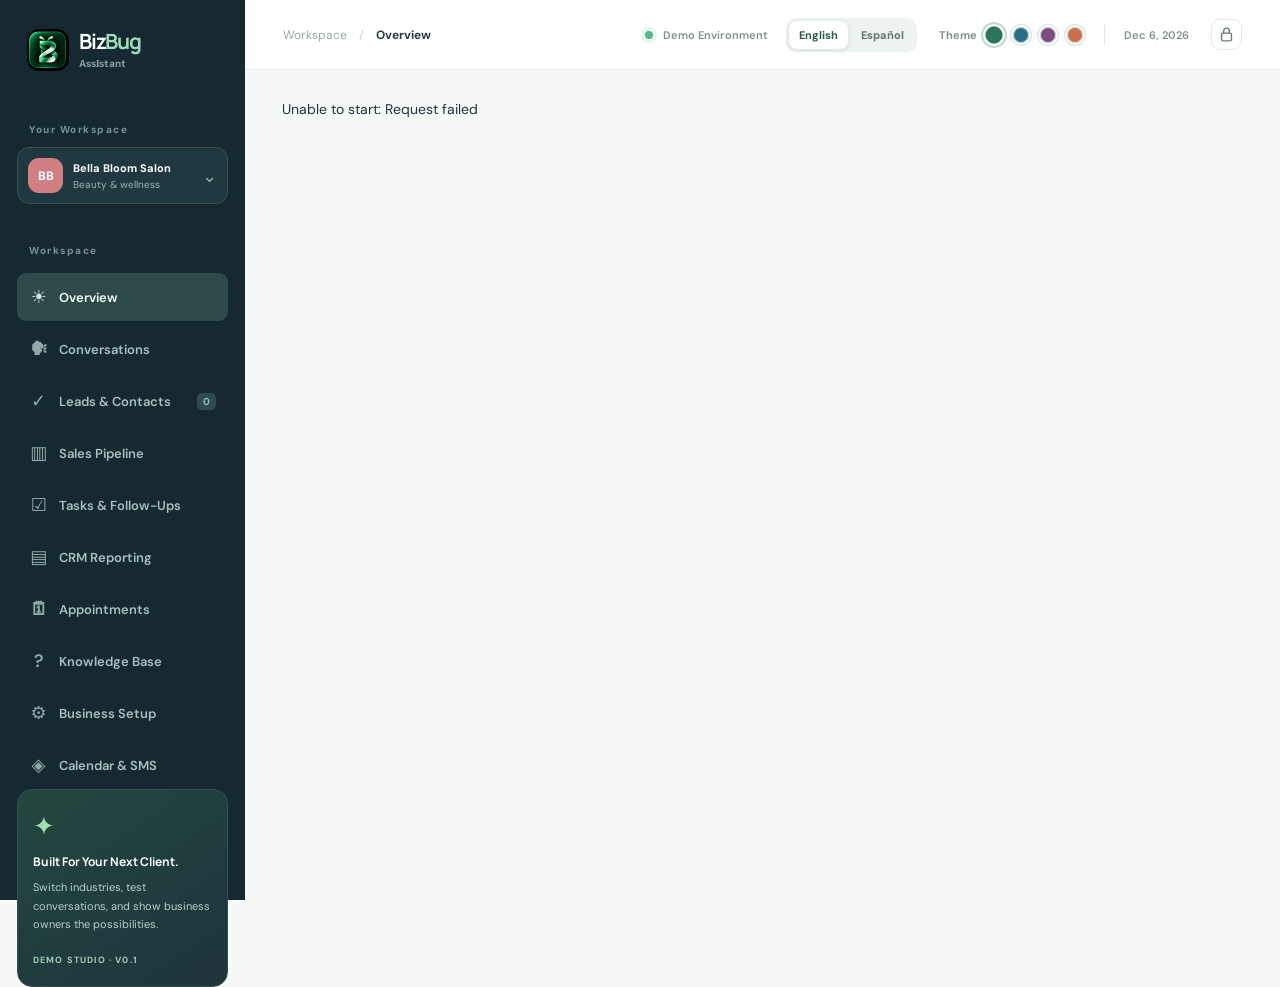
==== commit e26ec03b: "Add pipeline, follow-up tasks and CRM reports to dashboard navigation" ====
--- a/static/index.html
+++ b/static/index.html
@@ -11,6 +11,9 @@
       <button class="nav-link active" data-page="overview"><span class="nav-glyph">☀</span>Overview</button>
       <button class="nav-link" data-page="conversations"><span class="nav-glyph">🗣</span>Conversations</button>
       <button class="nav-link" data-page="leads"><span class="nav-glyph">✓</span>Leads & Contacts <span class="nav-count" id="nav-lead-count">0</span></button>
+      <button class="nav-link" data-page="pipeline"><span class="nav-glyph">▥</span>Sales Pipeline</button>
+      <button class="nav-link" data-page="tasks"><span class="nav-glyph">☑</span>Tasks & Follow-ups</button>
+      <button class="nav-link" data-page="reports"><span class="nav-glyph">▤</span>CRM Reporting</button>
       <button class="nav-link" data-page="appointments"><span class="nav-glyph">🗓</span>Appointments</button>
       <button class="nav-link" data-page="knowledge"><span class="nav-glyph">?</span>Knowledge Base</button>
       <button class="nav-link" data-page="settings"><span class="nav-glyph">⚙</span>Business Setup</button>
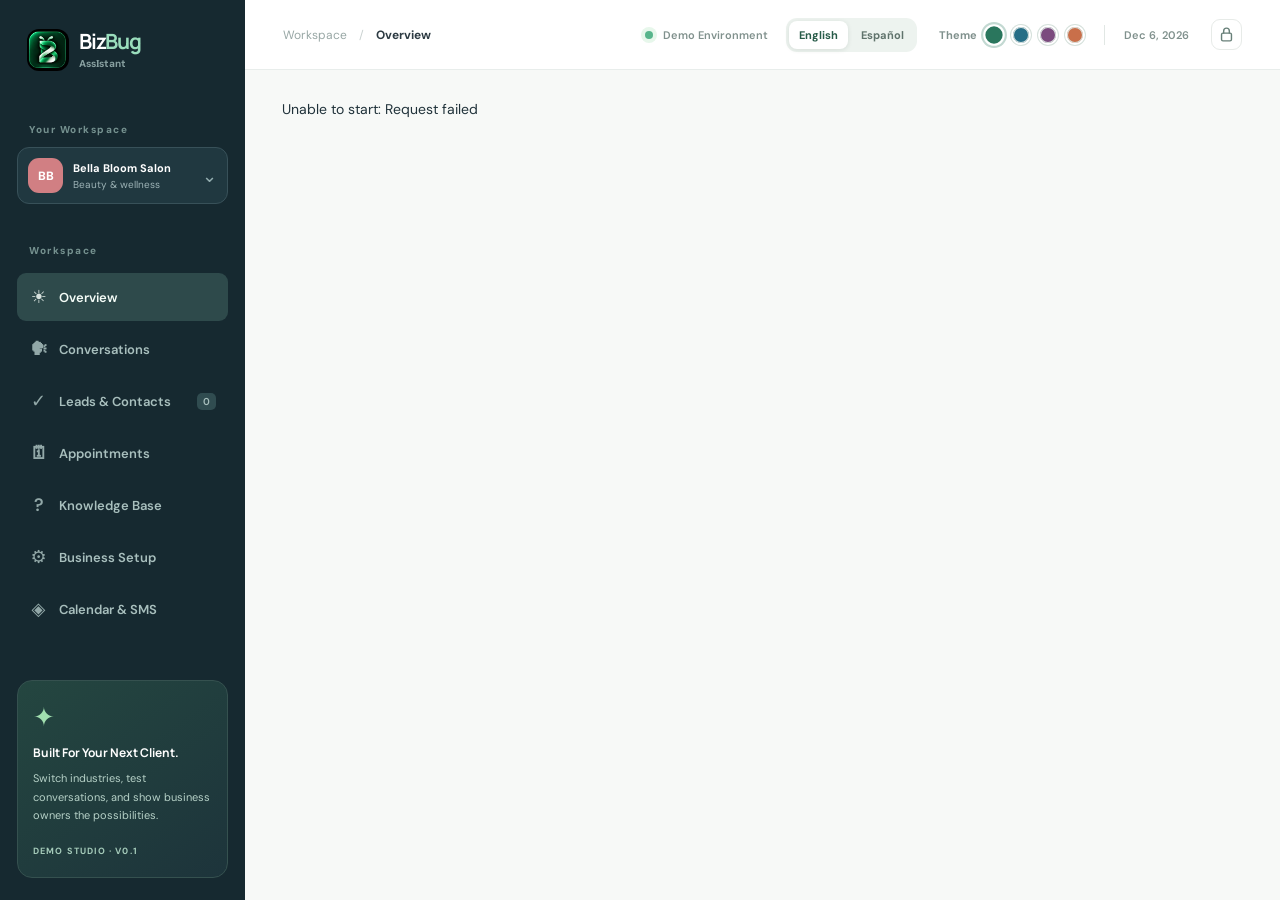
==== commit 2227931c: "Rollback: restore BizBug before CRM feature rollout Restore the exact tracked-file snapshot from d23" ====
--- a/static/index.html
+++ b/static/index.html
@@ -11,9 +11,6 @@
       <button class="nav-link active" data-page="overview"><span class="nav-glyph">☀</span>Overview</button>
       <button class="nav-link" data-page="conversations"><span class="nav-glyph">🗣</span>Conversations</button>
       <button class="nav-link" data-page="leads"><span class="nav-glyph">✓</span>Leads & Contacts <span class="nav-count" id="nav-lead-count">0</span></button>
-      <button class="nav-link" data-page="pipeline"><span class="nav-glyph">▥</span>Sales Pipeline</button>
-      <button class="nav-link" data-page="tasks"><span class="nav-glyph">☑</span>Tasks & Follow-ups</button>
-      <button class="nav-link" data-page="reports"><span class="nav-glyph">▤</span>CRM Reporting</button>
       <button class="nav-link" data-page="appointments"><span class="nav-glyph">🗓</span>Appointments</button>
       <button class="nav-link" data-page="knowledge"><span class="nav-glyph">?</span>Knowledge Base</button>
       <button class="nav-link" data-page="settings"><span class="nav-glyph">⚙</span>Business Setup</button>
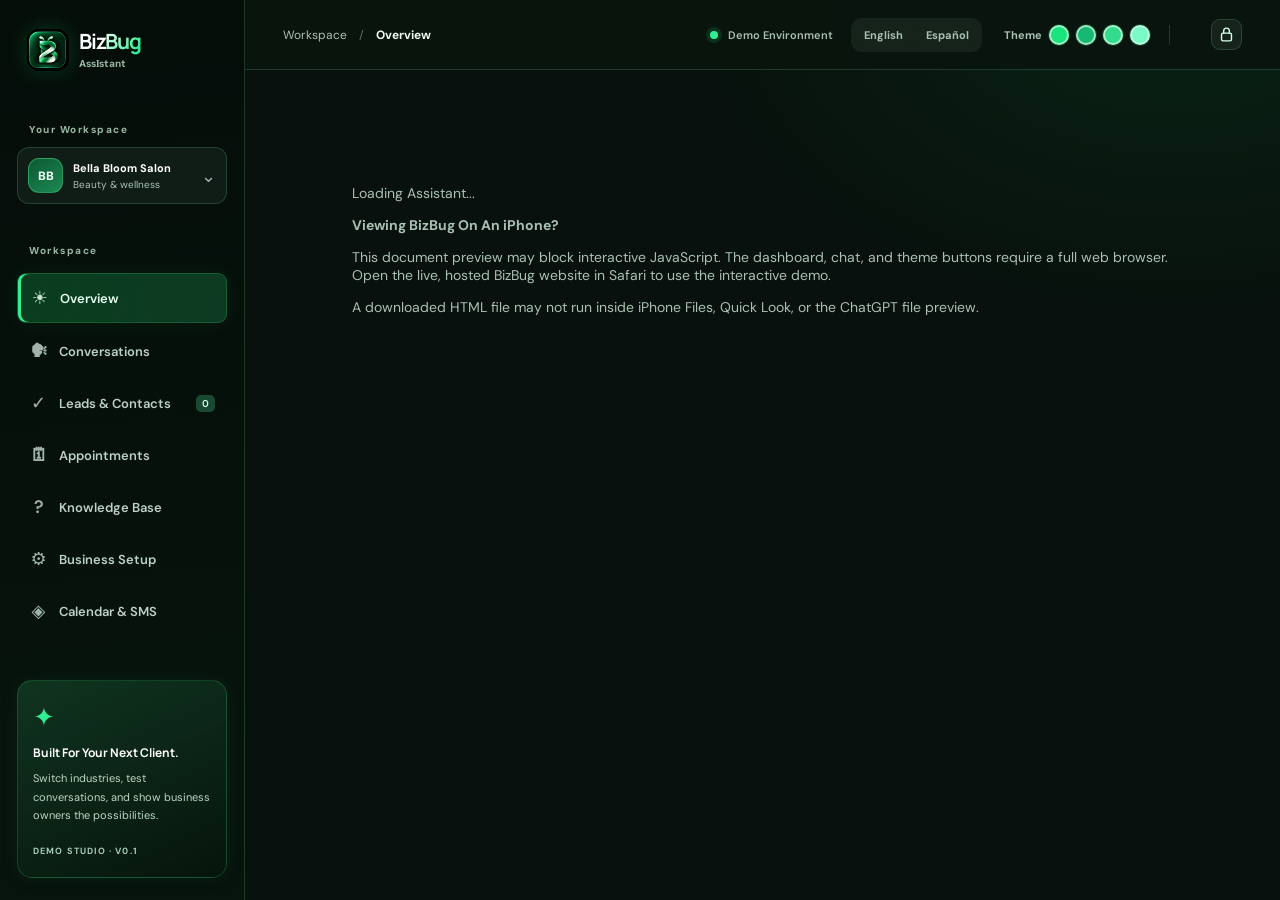
==== commit bf7dcf7a: "BizBug v0.14: Emerald Night branded dark dashboard and theme palettes" ====
--- a/static/index.html
+++ b/static/index.html
@@ -1,5 +1,5 @@
 <!doctype html>
-<html lang="en"><head><meta charset="utf-8"><meta name="viewport" content="width=device-width,initial-scale=1"><meta name="theme-color" content="#13252c"><meta name="description" content="BizBug: an interactive small-business assistant and demo."><title>BizBug · Assistant</title><link rel="stylesheet" href="/static/styles.css"></head><body>
+<html lang="en"><head><meta charset="utf-8"><meta name="viewport" content="width=device-width,initial-scale=1"><meta name="theme-color" content="#08110d"><meta name="description" content="BizBug: an interactive small-business assistant and demo."><title>BizBug · Assistant</title><link rel="stylesheet" href="/static/styles.css"></head><body>
 <div id="app" class="shell">
   <aside class="sidebar">
     <a class="brand" id="bizbug-home-link" href="/" aria-label="Go to BizBug Overview"><img class="brand-icon" src="[data-uri]" alt="" draggable="false" width="42" height="42"><div><b>Biz<span class="brand-ai">Bug</span></b><small>Ass<span class="assistant-i">I</span>stant</small></div></a>
@@ -19,7 +19,7 @@
     <div class="sidebar-footer"><div class="sidebar-sparkle">✦</div><b>Built for your next client.</b><p>Switch industries, test conversations, and show business owners the possibilities.</p><span class="footer-version">DEMO STUDIO · V0.1</span></div>
   </aside>
   <main class="main">
-    <header class="topbar"><div class="crumb"><span>Workspace</span><span class="sep">/</span><b id="breadcrumb">Overview</b></div><div class="top-right"><span class="status-pip"></span><span>Demo Environment</span><div class="locale-switcher" role="group" aria-label="App Language"><button type="button" data-ui-language="en" aria-pressed="true">English</button><button type="button" data-ui-language="es" aria-pressed="false">Español</button></div><div class="theme-switcher" aria-label="Choose demo theme"><span class="theme-label">Theme</span><button class="theme-dot" type="button" data-theme-set="fern" title="Fern"></button><button class="theme-dot" type="button" data-theme-set="ocean" title="Ocean"></button><button class="theme-dot" type="button" data-theme-set="plum" title="Plum"></button><button class="theme-dot" type="button" data-theme-set="sunset" title="Sunset"></button></div><span class="top-divider"></span><span id="today-date"></span><button id="admin-access" class="icon-button" aria-label="Administrative Access" title="Administrative Access"><svg aria-hidden="true" width="17" height="17" viewBox="0 0 24 24" fill="none" stroke="currentColor" stroke-width="2" stroke-linecap="round" stroke-linejoin="round"><rect x="5" y="10" width="14" height="11" rx="2"/><path d="M8 10V7a4 4 0 0 1 8 0v3"/></svg></button></div></header>
+    <header class="topbar"><div class="crumb"><span>Workspace</span><span class="sep">/</span><b id="breadcrumb">Overview</b></div><div class="top-right"><span class="status-pip"></span><span>Demo Environment</span><div class="locale-switcher" role="group" aria-label="App Language"><button type="button" data-ui-language="en" aria-pressed="true">English</button><button type="button" data-ui-language="es" aria-pressed="false">Español</button></div><div class="theme-switcher" aria-label="Choose demo theme"><span class="theme-label">Theme</span><button class="theme-dot" type="button" data-theme-set="emerald" title="Emerald Night" aria-label="Emerald Night theme" aria-pressed="true"></button><button class="theme-dot" type="button" data-theme-set="forest" title="Deep Forest" aria-label="Deep Forest theme" aria-pressed="false"></button><button class="theme-dot" type="button" data-theme-set="graphite" title="Graphite Glow" aria-label="Graphite Glow theme" aria-pressed="false"></button><button class="theme-dot" type="button" data-theme-set="mint" title="Midnight Mint" aria-label="Midnight Mint theme" aria-pressed="false"></button></div><span class="top-divider"></span><span id="today-date"></span><button id="admin-access" class="icon-button" aria-label="Administrative Access" title="Administrative Access"><svg aria-hidden="true" width="17" height="17" viewBox="0 0 24 24" fill="none" stroke="currentColor" stroke-width="2" stroke-linecap="round" stroke-linejoin="round"><rect x="5" y="10" width="14" height="11" rx="2"/><path d="M8 10V7a4 4 0 0 1 8 0v3"/></svg></button></div></header>
     <div class="page-content" id="page-content"><div class="loading-content"><p class="startup-loading">Loading Assistant...</p><div class="startup-fallback"><strong>Viewing BizBug On An iPhone?</strong><p>This document preview may block interactive JavaScript. The dashboard, chat, and theme buttons require a full web browser. Open the live, hosted BizBug website in Safari to use the interactive demo.</p><p>A downloaded HTML file may not run inside iPhone Files, Quick Look, or the ChatGPT file preview.</p></div><noscript><div class="startup-error"><strong>JavaScript Is Disabled In This Preview</strong><p>BizBug is an interactive web application. Use a Safari browser tab with JavaScript enabled and an HTTPS-hosted copy.</p></div></noscript></div></div>
   </main>
 </div>
--- a/static/styles.css
+++ b/static/styles.css
@@ -132,3 +132,303 @@
 .brand .brand-icon{display:block;width:42px;height:42px;object-fit:contain;object-position:center;background:transparent!important;flex-shrink:0;box-shadow:none;}
 .brand:hover .brand-icon{filter:brightness(1.07)}
 @media(max-width:560px){.brand .brand-icon{width:34px;height:34px}}
+
+
+/* v0.14 · BIZBUG EMERALD NIGHT DESIGN SYSTEM
+   Matched to the Charleston promotional art. Preserve the original BB image. */
+body[data-theme='emerald'],
+body[data-theme='forest'],
+body[data-theme='graphite'],
+body[data-theme='mint']{
+  color-scheme:dark;
+  --ink:#f3fff7;
+  --muted:#b0c9ba;
+  --border:#233e30;
+  --canvas:#08110d;
+  --mint:#173525;
+  --green:#19e37d;
+  --accent:#19e37d;
+  --shadow:0 14px 38px rgba(0,0,0,.23);
+  --theme-sidebar:#050d09;
+  --theme-sidebar-2:#101d16;
+  --theme-sidebar-active:#123b29;
+  --theme-sidebar-card-1:#132e20;
+  --theme-sidebar-card-2:#08170f;
+  --theme-brand-soft:#102c1d;
+  --theme-brand-ink:#7af5b1;
+  --theme-button:#19e37d;
+  --theme-button-hover:#55f2a3;
+  --theme-live-bg:#123425;
+  --theme-live-ink:#9affca;
+  --theme-ring:#38eb93;
+  --theme-nav:#bbd1c5;
+  --theme-topbar:#0b1610;
+  --theme-panel:#101a14;
+  --theme-highlight:#102c1c;
+  --theme-hero-2:#101915;
+  --theme-ink:#b4ffd4;
+  --biz-surface:#101a14;
+  --biz-surface-2:#15231b;
+  --biz-input:#0c1510;
+  --biz-muted:#a9c1b2;
+  --biz-border:rgba(115,232,158,.19);
+  --biz-glow:rgba(25,227,125,.14);
+  --biz-bright:#30ee94;
+  --biz-pale:#d4ffe7;
+  background:radial-gradient(ellipse 700px 450px at 92% 0%,rgba(21,214,99,.09),transparent 70%),#08110d;
+  color:var(--ink);
+}
+body[data-theme='forest']{
+  --canvas:#07160f;--theme-sidebar:#041109;--theme-sidebar-active:#15412a;
+  --theme-panel:#0c2115;--theme-highlight:#143b26;--theme-hero-2:#0c2416;
+  --biz-surface:#0c2115;--biz-surface-2:#12301f;--biz-input:#0a1a10;
+  --border:#284632;--green:#16c77c;--accent:#16c77c;--theme-button:#16c77c;
+  --theme-button-hover:#3eeba0;--biz-bright:#37e69a;--biz-glow:rgba(22,199,124,.16);
+  background:radial-gradient(ellipse at 92% 0%,rgba(19,185,99,.1),transparent 60%),#07160f;
+}
+body[data-theme='graphite']{
+  --canvas:#0e1115;--theme-sidebar:#070a0e;--theme-sidebar-2:#181e22;
+  --theme-sidebar-active:#1e3930;--theme-panel:#161c1d;
+  --theme-highlight:#1b2a26;--theme-hero-2:#151c1b;
+  --biz-surface:#161c1d;--biz-surface-2:#202a29;--biz-input:#111719;
+  --border:#303f3e;--green:#33db8f;--accent:#33db8f;
+  --theme-button:#33db8f;--theme-button-hover:#81f4be;
+  --biz-bright:#53ecaa;--biz-glow:rgba(51,219,143,.13);
+  background:radial-gradient(ellipse at 92% 0%,rgba(65,232,149,.09),transparent 65%),#0e1115;
+}
+body[data-theme='mint']{
+  --canvas:#081917;--theme-sidebar:#05110f;--theme-sidebar-2:#132825;
+  --theme-sidebar-active:#20443a;--theme-panel:#0d211d;
+  --theme-highlight:#12342c;--theme-hero-2:#122420;
+  --biz-surface:#0d211d;--biz-surface-2:#15342c;--biz-input:#091914;
+  --border:#294b42;--green:#7af9c8;--accent:#7af9c8;
+  --theme-button:#7af9c8;--theme-button-hover:#b5ffe1;--biz-bright:#92ffdc;
+  --biz-glow:rgba(122,249,200,.13);
+  background:radial-gradient(ellipse at 92% 0%,rgba(88,238,190,.09),transparent 65%),#081917;
+}
+body[data-theme] .sidebar{
+  background:linear-gradient(175deg,var(--theme-sidebar),#07130d 80%)!important;
+  border-right:1px solid var(--biz-border);
+}
+body[data-theme] .brand-ai{
+  color:var(--biz-bright);
+  background:linear-gradient(130deg,#f0fff5 5%,var(--biz-bright) 85%);
+  -webkit-background-clip:text;background-clip:text;-webkit-text-fill-color:transparent;
+}
+body[data-theme] .brand .brand-icon{
+  border-radius:12px;
+  filter:drop-shadow(0 0 10px rgba(18,232,110,.2));
+}
+body[data-theme] .brand:hover .brand-icon{filter:brightness(1.12) drop-shadow(0 0 12px rgba(40,244,120,.3));}
+body[data-theme] .brand small,body[data-theme] .workspace-label,
+body[data-theme] .nav-label{color:#97b6a2;}
+body[data-theme] .workspace-picker{
+  background:var(--theme-sidebar-2);
+  border-color:var(--biz-border);
+}
+body[data-theme] .workspace-avatar,body[data-theme] .business-icon,
+body[data-theme] .chat-avatar{
+  background:linear-gradient(145deg,#0e5931,#198953);
+  border:1px solid rgba(92,244,157,.32);
+  color:#f6fff9;
+}
+body[data-theme] .workspace-menu{
+  background:#101c15;border-color:var(--biz-border);color:var(--ink);
+  box-shadow:0 24px 60px rgba(0,0,0,.45);
+}
+body[data-theme] .workspace-option:hover{background:var(--biz-surface-2);}
+body[data-theme] .workspace-option span small,body[data-theme] .workspace-data small{color:var(--biz-muted);}
+body[data-theme] .nav-link{color:var(--theme-nav);}
+body[data-theme] .nav-link:hover{background:rgba(34,245,132,.1);color:#f4fff8;}
+body[data-theme] .nav-link.active{
+  background:linear-gradient(105deg,rgba(22,195,91,.26),rgba(17,75,44,.72))!important;
+  color:#e6ffef;border:1px solid rgba(51,245,135,.19);
+  box-shadow:inset 3px 0 0 var(--biz-bright),0 0 20px rgba(22,215,99,.08);
+}
+body[data-theme] .nav-count{background:#194a31;color:#d3ffe6;}
+body[data-theme] .sidebar-footer{
+  border-color:rgba(53,220,110,.23);
+  background:linear-gradient(155deg,rgba(26,86,52,.5),rgba(7,21,12,.9));
+  box-shadow:0 0 20px rgba(26,218,96,.07);
+}
+body[data-theme] .sidebar-sparkle{color:var(--biz-bright);}
+body[data-theme] .sidebar-footer p{color:#b9d8c4;}
+body[data-theme] .topbar{
+  background:rgba(10,20,14,.97)!important;border-color:var(--biz-border);color:var(--biz-muted);
+}
+body[data-theme] .crumb,body[data-theme] .top-right,body[data-theme] .theme-label{color:var(--biz-muted);}
+body[data-theme] .crumb b{color:#eefcf2;}
+body[data-theme] .sep{color:#557363;}
+body[data-theme] .top-divider{background:var(--biz-border);}
+body[data-theme] .status-pip{background:var(--biz-bright);box-shadow:0 0 0 4px rgba(25,227,125,.12),0 0 10px var(--biz-glow);}
+body[data-theme] .icon-button{
+  background:var(--biz-surface-2);border:1px solid var(--biz-border);color:var(--biz-pale);
+}
+body[data-theme] .page-title,body[data-theme] .panel-titlebar h3,
+body[data-theme] .top-hero h2{color:#f5fff8;}
+body[data-theme] .page-subtitle,body[data-theme] .panel-titlebar p,
+body[data-theme] .loading-content{color:var(--biz-muted);}
+body[data-theme] .eyebrow{color:var(--biz-bright);}
+body[data-theme] .top-hero{
+  background:radial-gradient(circle at 88% 42%,rgba(34,238,122,.18),transparent 45%),
+    linear-gradient(112deg,var(--theme-highlight),var(--theme-hero-2))!important;
+  border:1px solid rgba(72,239,129,.23)!important;
+  box-shadow:0 12px 32px rgba(0,0,0,.2),inset 0 1px rgba(117,255,167,.06);
+}
+body[data-theme] .top-hero p{color:#bcd7c7;}
+body[data-theme] .art-chat{
+  background:var(--biz-surface-2);border-color:var(--biz-border);
+  box-shadow:0 8px 28px rgba(0,0,0,.22);
+}
+body[data-theme] .art-bubble{background:#24513a;color:#effff5;}
+body[data-theme] .art-bubble.answer{background:#156a3b;color:#f3fff7;}
+body[data-theme] .art-circle{background:var(--biz-bright);color:#062514;}
+body[data-theme] .metric-card,body[data-theme] .panel{
+  background:linear-gradient(170deg,var(--biz-surface),color-mix(in srgb,var(--biz-surface) 80%,#000 20%));
+  border:1px solid var(--biz-border);
+  box-shadow:0 12px 32px rgba(0,0,0,.2);
+  color:var(--ink);
+}
+body[data-theme] .metric-card{transition:transform .16s,border-color .16s,box-shadow .16s;}
+body[data-theme] .metric-link:hover,body[data-theme] .metric-link:focus-visible{
+  transform:translateY(-2px);border-color:rgba(50,247,141,.52);
+  box-shadow:0 0 0 1px rgba(50,247,141,.15),0 12px 35px rgba(0,0,0,.26),0 0 24px var(--biz-glow);
+}
+body[data-theme] .metric-value{color:#f6fff9;}
+body[data-theme] .metric-caption,body[data-theme] .metric-caption span,
+body[data-theme] .metric-top,body[data-theme] .metric-top>span:first-child{color:var(--biz-muted);}
+body[data-theme] .metric-icon,body[data-theme] .metric-icon.lilac,
+body[data-theme] .metric-icon.cream,body[data-theme] .metric-icon.pink,
+body[data-theme] .action-icon,body[data-theme] .activity-symbol{
+  background:rgba(26,222,110,.14)!important;color:var(--biz-bright)!important;
+  border:1px solid rgba(49,239,128,.17);
+}
+body[data-theme] .panel-titlebar{border-color:var(--biz-border);}
+body[data-theme] .action-card,body[data-theme] .conversation-entry,
+body[data-theme] .faq-card{
+  background:var(--biz-surface-2);color:var(--ink);border-color:var(--biz-border);
+}
+body[data-theme] .action-card:hover{
+  border-color:rgba(60,244,140,.47);background:color-mix(in srgb,var(--biz-surface-2) 85%,var(--biz-bright) 15%);
+}
+body[data-theme] .action-card small,body[data-theme] .activity-details small,
+body[data-theme] .faq-card small{color:var(--biz-muted);}
+body[data-theme] .activity,body[data-theme] .faq-card{border-color:var(--biz-border);}
+body[data-theme] .activity-details b,body[data-theme] .faq-card b{color:#ebfff4;}
+body[data-theme] .faq-card p{color:#bfd8c9;}
+body[data-theme] .primary-btn,body[data-theme] .send-btn{
+  background:linear-gradient(135deg,var(--theme-button),var(--theme-button-hover))!important;
+  color:#06160c!important;border:1px solid rgba(155,255,191,.16);
+  box-shadow:0 4px 18px var(--biz-glow);font-weight:800;
+}
+body[data-theme] .primary-btn:hover,body[data-theme] .send-btn:hover{
+  background:linear-gradient(135deg,var(--theme-button-hover),var(--biz-bright))!important;
+  box-shadow:0 0 24px rgba(50,239,132,.25);
+}
+body[data-theme] .secondary-btn,body[data-theme] .quick-chip,
+body[data-theme] .theme-pill{
+  background:var(--biz-surface-2);border:1px solid var(--biz-border);color:var(--biz-pale);
+}
+body[data-theme] .secondary-btn:hover,body[data-theme] .quick-chip:hover{
+  background:rgba(42,216,119,.15);border-color:rgba(59,237,132,.45);
+}
+body[data-theme] .inline-btn,body[data-theme] .chat-controls button{color:var(--biz-bright);}
+body[data-theme] .live-label,body[data-theme] .chat-status,
+body[data-theme] .pill.new{background:var(--theme-live-bg);color:var(--theme-live-ink);border:1px solid rgba(51,232,138,.15);}
+body[data-theme] .live-label:before,body[data-theme] .online-pip{background:var(--biz-bright);}
+body[data-theme] .chat-panel{background:var(--biz-surface);}
+body[data-theme] .chat-header{background:var(--biz-surface);}
+body[data-theme] .chat-header small,body[data-theme] .chat-meta{color:var(--biz-muted);}
+body[data-theme] .chat-surface{
+  background:radial-gradient(ellipse at 90% 0%,rgba(21,177,91,.08),transparent 70%),#0b1510;
+  border-top:1px solid var(--biz-border);border-bottom:1px solid var(--biz-border);
+}
+body[data-theme] .bubble{
+  background:var(--biz-surface-2);color:#ecfff2;border-color:var(--biz-border);
+}
+body[data-theme] .msg-row.user .bubble{
+  background:linear-gradient(135deg,#12623b,#157c4a)!important;
+  color:#f6fff9;border-color:rgba(72,246,144,.3)!important;
+}
+body[data-theme] .msg-avatar{
+  color:var(--biz-bright);background:rgba(48,216,131,.11);
+}
+body[data-theme] .chat-compose,body[data-theme] .chat-controls{background:var(--biz-surface);}
+body[data-theme] .compose-wrap{
+  background:var(--biz-input);border-color:var(--biz-border);
+}
+body[data-theme] .compose-wrap input,body[data-theme] #chat-input{
+  background:transparent!important;color:#f3fff6!important;-webkit-text-fill-color:#f3fff6!important;
+  caret-color:var(--biz-bright);
+}
+body[data-theme] .compose-wrap input::placeholder,body[data-theme] #chat-input::placeholder,
+body[data-theme] input::placeholder,body[data-theme] textarea::placeholder{
+  color:#98b3a3!important;-webkit-text-fill-color:#98b3a3!important;opacity:1;
+}
+body[data-theme] .compose-wrap:focus-within,
+body[data-theme] .field input:focus,body[data-theme] .field textarea:focus,
+body[data-theme] .field select:focus{
+  border-color:var(--biz-bright);box-shadow:0 0 0 3px rgba(33,233,119,.16);
+}
+body[data-theme] .chat-disclaimer,body[data-theme] .chat-controls{color:var(--biz-muted);}
+body[data-theme] .data-table th,body[data-theme] .data-table td{
+  border-color:var(--biz-border);color:#d4e8dc;
+}
+body[data-theme] .data-table th,body[data-theme] .data-table td small{color:var(--biz-muted);}
+body[data-theme] .data-table td b{color:#f2fff8;}
+body[data-theme] .data-table tbody tr:hover{background:rgba(26,220,109,.045);}
+body[data-theme] .pill{background:#263329;color:#c6e9d2;}
+body[data-theme] .pill.pending{background:#382e19;color:#ffe3a1;}
+body[data-theme] .field label{color:#c4dfce;}
+body[data-theme] .field input,body[data-theme] .field textarea,body[data-theme] .field select,
+body[data-theme] input:not([type='checkbox']):not([type='radio']),body[data-theme] textarea,
+body[data-theme] select{
+  background:var(--biz-input);color:#f3fff6;
+  border-color:var(--biz-border);color-scheme:dark;
+}
+body[data-theme] .field textarea{line-height:1.6;}
+body[data-theme] .info-strip,body[data-theme] .preview-note,
+body[data-theme] .code-snippet{
+  background:var(--biz-surface-2);color:#c7e2d2;border-color:var(--biz-border);
+}
+body[data-theme] .info-strip.warning{background:#352a16;color:#ffe5ad;border-color:#614e28;}
+body[data-theme] .guide-line{color:#c3dbca;}
+body[data-theme] .guide-dot{background:var(--biz-bright);}
+body[data-theme] .modal{
+  background:var(--biz-surface);color:var(--ink);border:1px solid var(--biz-border);
+}
+body[data-theme] .modal-close{background:var(--biz-surface-2);color:var(--biz-pale);}
+body[data-theme] .modal-backdrop{background:rgba(0,7,3,.78);}
+body[data-theme] .toast{background:#125932;color:#f8fff9;border:1px solid rgba(86,242,145,.34);}
+body[data-theme] .locale-switcher,body[data-theme] .locale-switcher button{background:var(--biz-surface-2);color:var(--biz-muted);border-color:var(--biz-border);}
+body[data-theme] .locale-switcher button.active{background:#246d45;color:#f4fff8;}
+body[data-theme] .theme-pill{transition:background .15s,border-color .15s,box-shadow .15s;}
+body[data-theme] .theme-pill.active{
+  background:rgba(28,198,104,.17);border-color:var(--biz-bright);
+  box-shadow:0 0 15px var(--biz-glow);color:#f4fff8;
+}
+body[data-theme] .theme-dot{border:2px solid rgba(219,255,229,.7);box-shadow:0 0 0 1px rgba(55,213,122,.2);}
+body[data-theme] .theme-dot.active{outline:2px solid var(--biz-bright);outline-offset:2px;box-shadow:0 0 12px var(--biz-glow);}
+body[data-theme] .theme-dot[data-theme-set='emerald']{--sw:#19e37d;}
+body[data-theme] .theme-dot[data-theme-set='forest']{--sw:#16b874;}
+body[data-theme] .theme-dot[data-theme-set='graphite']{--sw:#33db8f;}
+body[data-theme] .theme-dot[data-theme-set='mint']{--sw:#7af9c8;}
+body[data-theme] .history-message,body[data-theme] .conversation-messages{
+  background:var(--biz-surface-2);color:var(--ink);border-color:var(--biz-border);
+}
+body[data-theme] .conversation-entry summary,body[data-theme] .conversation-entry summary strong{color:#f3fff6;}
+body[data-theme] .conversation-entry summary small,
+body[data-theme] .history-role{color:var(--biz-muted);}
+body[data-theme] .history-message.from-customer{background:#194632;}
+body[data-theme] .metric-link:focus-visible,
+body[data-theme] button:focus-visible,body[data-theme] input:focus-visible,
+body[data-theme] textarea:focus-visible,body[data-theme] select:focus-visible{
+  outline:2px solid var(--biz-bright);outline-offset:3px;
+}
+@media(max-width:800px){
+  body[data-theme] .sidebar{border-right:1px solid var(--biz-border);}
+  body[data-theme] .workspace-menu{background:#11221a;color:var(--ink);}
+}
+@media(prefers-reduced-motion:reduce){
+  body[data-theme] .metric-card,body[data-theme] .theme-pill{transition:none;}
+}
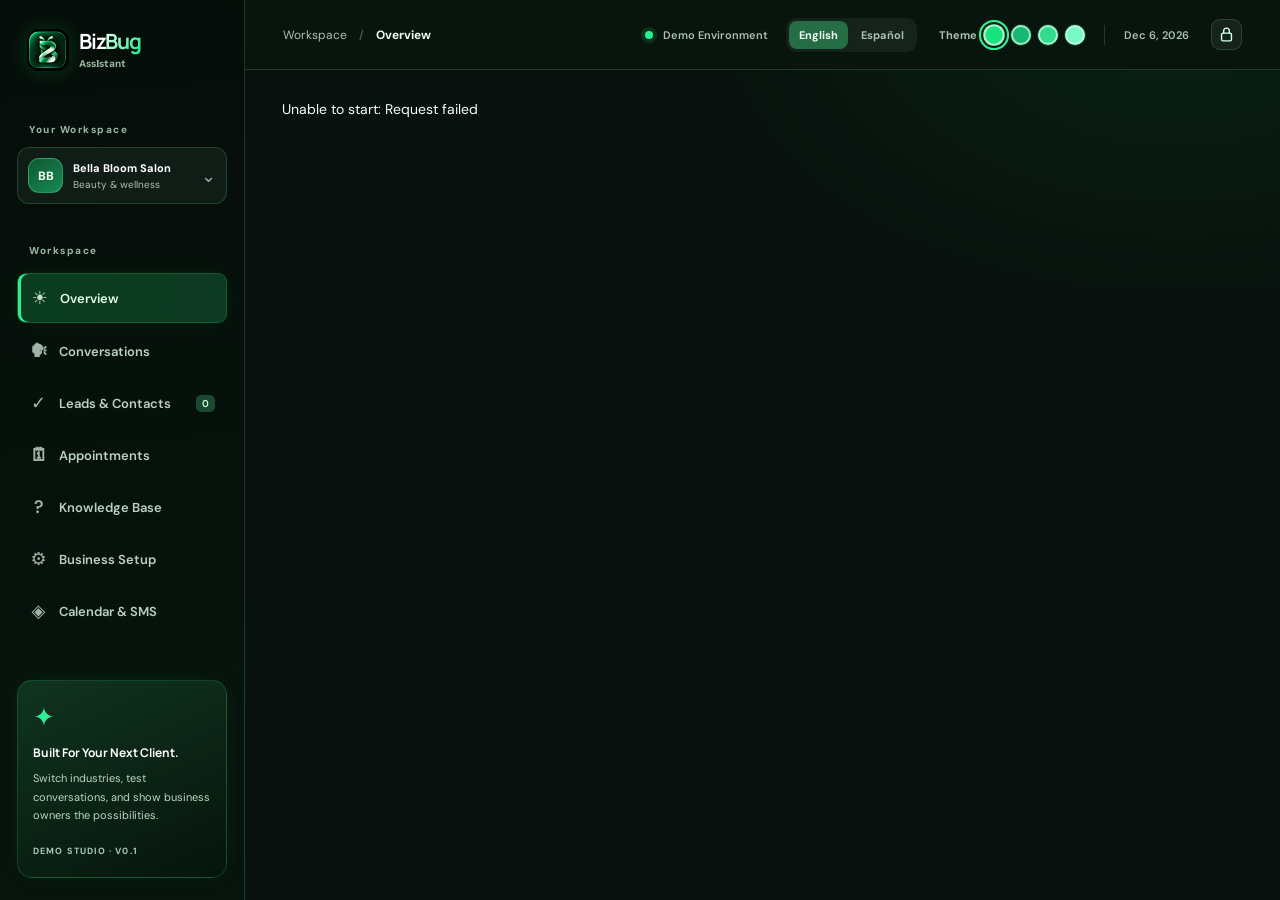
==== commit 2b2e843f: "Prevent stale iPhone assets and regression-test BizBug theme startup" ====
--- a/static/index.html
+++ b/static/index.html
@@ -1,5 +1,5 @@
 <!doctype html>
-<html lang="en"><head><meta charset="utf-8"><meta name="viewport" content="width=device-width,initial-scale=1"><meta name="theme-color" content="#08110d"><meta name="description" content="BizBug: an interactive small-business assistant and demo."><title>BizBug · Assistant</title><link rel="stylesheet" href="/static/styles.css"></head><body>
+<html lang="en"><head><meta charset="utf-8"><meta name="viewport" content="width=device-width,initial-scale=1"><meta name="theme-color" content="#08110d"><meta name="description" content="BizBug: an interactive small-business assistant and demo."><title>BizBug · Assistant</title><link rel="stylesheet" href="/static/styles.css?v=emerald-fix-20261027"></head><body>
 <div id="app" class="shell">
   <aside class="sidebar">
     <a class="brand" id="bizbug-home-link" href="/" aria-label="Go to BizBug Overview"><img class="brand-icon" src="[data-uri]" alt="" draggable="false" width="42" height="42"><div><b>Biz<span class="brand-ai">Bug</span></b><small>Ass<span class="assistant-i">I</span>stant</small></div></a>
@@ -25,5 +25,5 @@
 </div>
 <div class="toast" id="toast" aria-live="polite"></div>
 
-<script src="/static/app.js" defer></script>
+<script src="/static/app.js?v=emerald-fix-20261027" defer></script>
 </body></html>
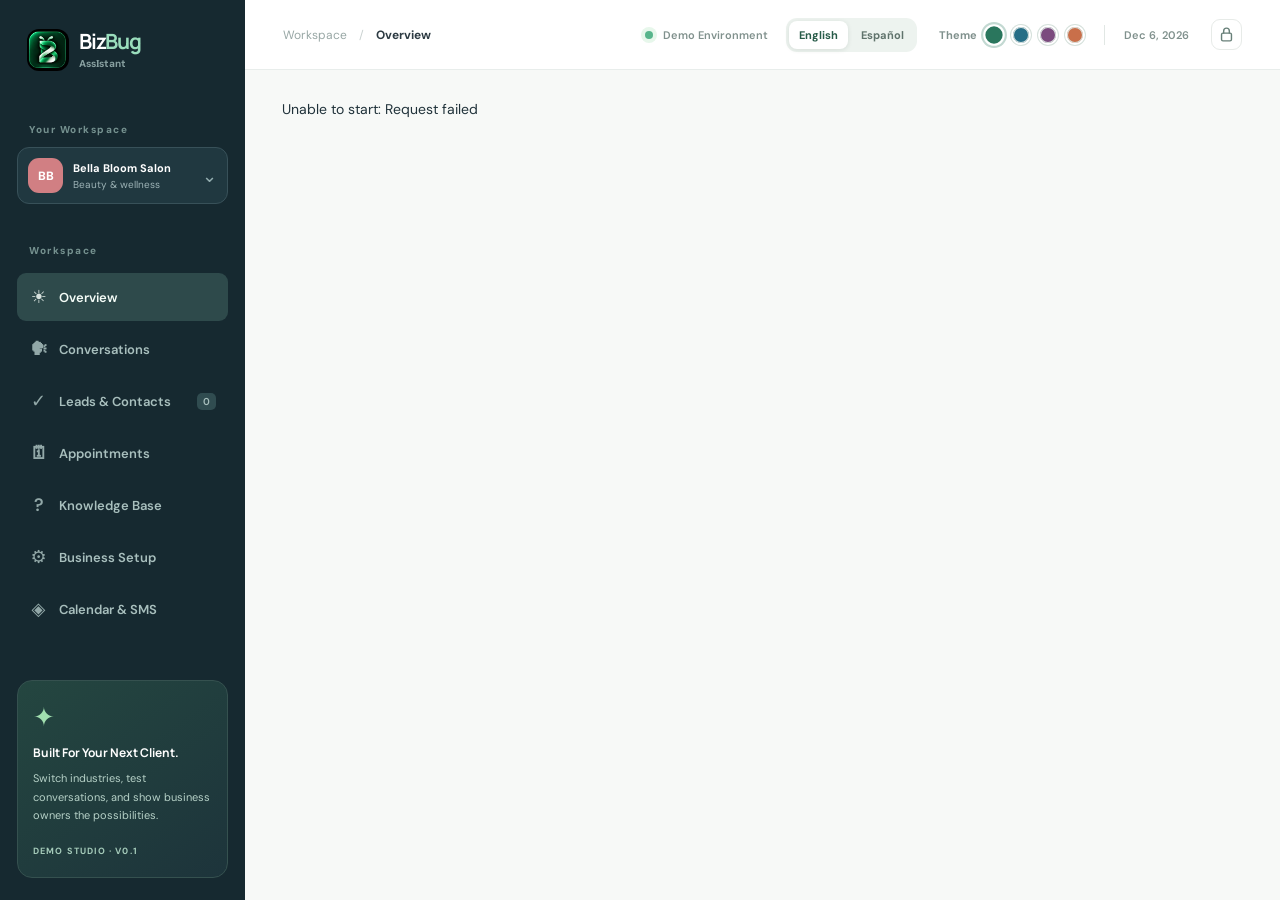
==== commit 3a50d310: "Restore classic light BizBug dashboard palette and bust mobile cache" ====
--- a/static/index.html
+++ b/static/index.html
@@ -1,5 +1,5 @@
 <!doctype html>
-<html lang="en"><head><meta charset="utf-8"><meta name="viewport" content="width=device-width,initial-scale=1"><meta name="theme-color" content="#08110d"><meta name="description" content="BizBug: an interactive small-business assistant and demo."><title>BizBug · Assistant</title><link rel="stylesheet" href="/static/styles.css?v=emerald-fix-20261027"></head><body>
+<html lang="en"><head><meta charset="utf-8"><meta name="viewport" content="width=device-width,initial-scale=1"><meta name="theme-color" content="#13252c"><meta name="description" content="BizBug: an interactive small-business assistant and demo."><title>BizBug · Assistant</title><link rel="stylesheet" href="/static/styles.css?v=light-restored-20261027"></head><body>
 <div id="app" class="shell">
   <aside class="sidebar">
     <a class="brand" id="bizbug-home-link" href="/" aria-label="Go to BizBug Overview"><img class="brand-icon" src="[data-uri]" alt="" draggable="false" width="42" height="42"><div><b>Biz<span class="brand-ai">Bug</span></b><small>Ass<span class="assistant-i">I</span>stant</small></div></a>
@@ -19,11 +19,11 @@
     <div class="sidebar-footer"><div class="sidebar-sparkle">✦</div><b>Built for your next client.</b><p>Switch industries, test conversations, and show business owners the possibilities.</p><span class="footer-version">DEMO STUDIO · V0.1</span></div>
   </aside>
   <main class="main">
-    <header class="topbar"><div class="crumb"><span>Workspace</span><span class="sep">/</span><b id="breadcrumb">Overview</b></div><div class="top-right"><span class="status-pip"></span><span>Demo Environment</span><div class="locale-switcher" role="group" aria-label="App Language"><button type="button" data-ui-language="en" aria-pressed="true">English</button><button type="button" data-ui-language="es" aria-pressed="false">Español</button></div><div class="theme-switcher" aria-label="Choose demo theme"><span class="theme-label">Theme</span><button class="theme-dot" type="button" data-theme-set="emerald" title="Emerald Night" aria-label="Emerald Night theme" aria-pressed="true"></button><button class="theme-dot" type="button" data-theme-set="forest" title="Deep Forest" aria-label="Deep Forest theme" aria-pressed="false"></button><button class="theme-dot" type="button" data-theme-set="graphite" title="Graphite Glow" aria-label="Graphite Glow theme" aria-pressed="false"></button><button class="theme-dot" type="button" data-theme-set="mint" title="Midnight Mint" aria-label="Midnight Mint theme" aria-pressed="false"></button></div><span class="top-divider"></span><span id="today-date"></span><button id="admin-access" class="icon-button" aria-label="Administrative Access" title="Administrative Access"><svg aria-hidden="true" width="17" height="17" viewBox="0 0 24 24" fill="none" stroke="currentColor" stroke-width="2" stroke-linecap="round" stroke-linejoin="round"><rect x="5" y="10" width="14" height="11" rx="2"/><path d="M8 10V7a4 4 0 0 1 8 0v3"/></svg></button></div></header>
+    <header class="topbar"><div class="crumb"><span>Workspace</span><span class="sep">/</span><b id="breadcrumb">Overview</b></div><div class="top-right"><span class="status-pip"></span><span>Demo Environment</span><div class="locale-switcher" role="group" aria-label="App Language"><button type="button" data-ui-language="en" aria-pressed="true">English</button><button type="button" data-ui-language="es" aria-pressed="false">Español</button></div><div class="theme-switcher" aria-label="Choose demo theme"><span class="theme-label">Theme</span><button class="theme-dot" type="button" data-theme-set="fern" title="Fern"></button><button class="theme-dot" type="button" data-theme-set="ocean" title="Ocean"></button><button class="theme-dot" type="button" data-theme-set="plum" title="Plum"></button><button class="theme-dot" type="button" data-theme-set="sunset" title="Sunset"></button></div><span class="top-divider"></span><span id="today-date"></span><button id="admin-access" class="icon-button" aria-label="Administrative Access" title="Administrative Access"><svg aria-hidden="true" width="17" height="17" viewBox="0 0 24 24" fill="none" stroke="currentColor" stroke-width="2" stroke-linecap="round" stroke-linejoin="round"><rect x="5" y="10" width="14" height="11" rx="2"/><path d="M8 10V7a4 4 0 0 1 8 0v3"/></svg></button></div></header>
     <div class="page-content" id="page-content"><div class="loading-content"><p class="startup-loading">Loading Assistant...</p><div class="startup-fallback"><strong>Viewing BizBug On An iPhone?</strong><p>This document preview may block interactive JavaScript. The dashboard, chat, and theme buttons require a full web browser. Open the live, hosted BizBug website in Safari to use the interactive demo.</p><p>A downloaded HTML file may not run inside iPhone Files, Quick Look, or the ChatGPT file preview.</p></div><noscript><div class="startup-error"><strong>JavaScript Is Disabled In This Preview</strong><p>BizBug is an interactive web application. Use a Safari browser tab with JavaScript enabled and an HTTPS-hosted copy.</p></div></noscript></div></div>
   </main>
 </div>
 <div class="toast" id="toast" aria-live="polite"></div>
 
-<script src="/static/app.js?v=emerald-fix-20261027" defer></script>
+<script src="/static/app.js?v=light-restored-20261027" defer></script>
 </body></html>
--- a/static/styles.css
+++ b/static/styles.css
@@ -132,303 +132,3 @@
 .brand .brand-icon{display:block;width:42px;height:42px;object-fit:contain;object-position:center;background:transparent!important;flex-shrink:0;box-shadow:none;}
 .brand:hover .brand-icon{filter:brightness(1.07)}
 @media(max-width:560px){.brand .brand-icon{width:34px;height:34px}}
-
-
-/* v0.14 · BIZBUG EMERALD NIGHT DESIGN SYSTEM
-   Matched to the Charleston promotional art. Preserve the original BB image. */
-body[data-theme='emerald'],
-body[data-theme='forest'],
-body[data-theme='graphite'],
-body[data-theme='mint']{
-  color-scheme:dark;
-  --ink:#f3fff7;
-  --muted:#b0c9ba;
-  --border:#233e30;
-  --canvas:#08110d;
-  --mint:#173525;
-  --green:#19e37d;
-  --accent:#19e37d;
-  --shadow:0 14px 38px rgba(0,0,0,.23);
-  --theme-sidebar:#050d09;
-  --theme-sidebar-2:#101d16;
-  --theme-sidebar-active:#123b29;
-  --theme-sidebar-card-1:#132e20;
-  --theme-sidebar-card-2:#08170f;
-  --theme-brand-soft:#102c1d;
-  --theme-brand-ink:#7af5b1;
-  --theme-button:#19e37d;
-  --theme-button-hover:#55f2a3;
-  --theme-live-bg:#123425;
-  --theme-live-ink:#9affca;
-  --theme-ring:#38eb93;
-  --theme-nav:#bbd1c5;
-  --theme-topbar:#0b1610;
-  --theme-panel:#101a14;
-  --theme-highlight:#102c1c;
-  --theme-hero-2:#101915;
-  --theme-ink:#b4ffd4;
-  --biz-surface:#101a14;
-  --biz-surface-2:#15231b;
-  --biz-input:#0c1510;
-  --biz-muted:#a9c1b2;
-  --biz-border:rgba(115,232,158,.19);
-  --biz-glow:rgba(25,227,125,.14);
-  --biz-bright:#30ee94;
-  --biz-pale:#d4ffe7;
-  background:radial-gradient(ellipse 700px 450px at 92% 0%,rgba(21,214,99,.09),transparent 70%),#08110d;
-  color:var(--ink);
-}
-body[data-theme='forest']{
-  --canvas:#07160f;--theme-sidebar:#041109;--theme-sidebar-active:#15412a;
-  --theme-panel:#0c2115;--theme-highlight:#143b26;--theme-hero-2:#0c2416;
-  --biz-surface:#0c2115;--biz-surface-2:#12301f;--biz-input:#0a1a10;
-  --border:#284632;--green:#16c77c;--accent:#16c77c;--theme-button:#16c77c;
-  --theme-button-hover:#3eeba0;--biz-bright:#37e69a;--biz-glow:rgba(22,199,124,.16);
-  background:radial-gradient(ellipse at 92% 0%,rgba(19,185,99,.1),transparent 60%),#07160f;
-}
-body[data-theme='graphite']{
-  --canvas:#0e1115;--theme-sidebar:#070a0e;--theme-sidebar-2:#181e22;
-  --theme-sidebar-active:#1e3930;--theme-panel:#161c1d;
-  --theme-highlight:#1b2a26;--theme-hero-2:#151c1b;
-  --biz-surface:#161c1d;--biz-surface-2:#202a29;--biz-input:#111719;
-  --border:#303f3e;--green:#33db8f;--accent:#33db8f;
-  --theme-button:#33db8f;--theme-button-hover:#81f4be;
-  --biz-bright:#53ecaa;--biz-glow:rgba(51,219,143,.13);
-  background:radial-gradient(ellipse at 92% 0%,rgba(65,232,149,.09),transparent 65%),#0e1115;
-}
-body[data-theme='mint']{
-  --canvas:#081917;--theme-sidebar:#05110f;--theme-sidebar-2:#132825;
-  --theme-sidebar-active:#20443a;--theme-panel:#0d211d;
-  --theme-highlight:#12342c;--theme-hero-2:#122420;
-  --biz-surface:#0d211d;--biz-surface-2:#15342c;--biz-input:#091914;
-  --border:#294b42;--green:#7af9c8;--accent:#7af9c8;
-  --theme-button:#7af9c8;--theme-button-hover:#b5ffe1;--biz-bright:#92ffdc;
-  --biz-glow:rgba(122,249,200,.13);
-  background:radial-gradient(ellipse at 92% 0%,rgba(88,238,190,.09),transparent 65%),#081917;
-}
-body[data-theme] .sidebar{
-  background:linear-gradient(175deg,var(--theme-sidebar),#07130d 80%)!important;
-  border-right:1px solid var(--biz-border);
-}
-body[data-theme] .brand-ai{
-  color:var(--biz-bright);
-  background:linear-gradient(130deg,#f0fff5 5%,var(--biz-bright) 85%);
-  -webkit-background-clip:text;background-clip:text;-webkit-text-fill-color:transparent;
-}
-body[data-theme] .brand .brand-icon{
-  border-radius:12px;
-  filter:drop-shadow(0 0 10px rgba(18,232,110,.2));
-}
-body[data-theme] .brand:hover .brand-icon{filter:brightness(1.12) drop-shadow(0 0 12px rgba(40,244,120,.3));}
-body[data-theme] .brand small,body[data-theme] .workspace-label,
-body[data-theme] .nav-label{color:#97b6a2;}
-body[data-theme] .workspace-picker{
-  background:var(--theme-sidebar-2);
-  border-color:var(--biz-border);
-}
-body[data-theme] .workspace-avatar,body[data-theme] .business-icon,
-body[data-theme] .chat-avatar{
-  background:linear-gradient(145deg,#0e5931,#198953);
-  border:1px solid rgba(92,244,157,.32);
-  color:#f6fff9;
-}
-body[data-theme] .workspace-menu{
-  background:#101c15;border-color:var(--biz-border);color:var(--ink);
-  box-shadow:0 24px 60px rgba(0,0,0,.45);
-}
-body[data-theme] .workspace-option:hover{background:var(--biz-surface-2);}
-body[data-theme] .workspace-option span small,body[data-theme] .workspace-data small{color:var(--biz-muted);}
-body[data-theme] .nav-link{color:var(--theme-nav);}
-body[data-theme] .nav-link:hover{background:rgba(34,245,132,.1);color:#f4fff8;}
-body[data-theme] .nav-link.active{
-  background:linear-gradient(105deg,rgba(22,195,91,.26),rgba(17,75,44,.72))!important;
-  color:#e6ffef;border:1px solid rgba(51,245,135,.19);
-  box-shadow:inset 3px 0 0 var(--biz-bright),0 0 20px rgba(22,215,99,.08);
-}
-body[data-theme] .nav-count{background:#194a31;color:#d3ffe6;}
-body[data-theme] .sidebar-footer{
-  border-color:rgba(53,220,110,.23);
-  background:linear-gradient(155deg,rgba(26,86,52,.5),rgba(7,21,12,.9));
-  box-shadow:0 0 20px rgba(26,218,96,.07);
-}
-body[data-theme] .sidebar-sparkle{color:var(--biz-bright);}
-body[data-theme] .sidebar-footer p{color:#b9d8c4;}
-body[data-theme] .topbar{
-  background:rgba(10,20,14,.97)!important;border-color:var(--biz-border);color:var(--biz-muted);
-}
-body[data-theme] .crumb,body[data-theme] .top-right,body[data-theme] .theme-label{color:var(--biz-muted);}
-body[data-theme] .crumb b{color:#eefcf2;}
-body[data-theme] .sep{color:#557363;}
-body[data-theme] .top-divider{background:var(--biz-border);}
-body[data-theme] .status-pip{background:var(--biz-bright);box-shadow:0 0 0 4px rgba(25,227,125,.12),0 0 10px var(--biz-glow);}
-body[data-theme] .icon-button{
-  background:var(--biz-surface-2);border:1px solid var(--biz-border);color:var(--biz-pale);
-}
-body[data-theme] .page-title,body[data-theme] .panel-titlebar h3,
-body[data-theme] .top-hero h2{color:#f5fff8;}
-body[data-theme] .page-subtitle,body[data-theme] .panel-titlebar p,
-body[data-theme] .loading-content{color:var(--biz-muted);}
-body[data-theme] .eyebrow{color:var(--biz-bright);}
-body[data-theme] .top-hero{
-  background:radial-gradient(circle at 88% 42%,rgba(34,238,122,.18),transparent 45%),
-    linear-gradient(112deg,var(--theme-highlight),var(--theme-hero-2))!important;
-  border:1px solid rgba(72,239,129,.23)!important;
-  box-shadow:0 12px 32px rgba(0,0,0,.2),inset 0 1px rgba(117,255,167,.06);
-}
-body[data-theme] .top-hero p{color:#bcd7c7;}
-body[data-theme] .art-chat{
-  background:var(--biz-surface-2);border-color:var(--biz-border);
-  box-shadow:0 8px 28px rgba(0,0,0,.22);
-}
-body[data-theme] .art-bubble{background:#24513a;color:#effff5;}
-body[data-theme] .art-bubble.answer{background:#156a3b;color:#f3fff7;}
-body[data-theme] .art-circle{background:var(--biz-bright);color:#062514;}
-body[data-theme] .metric-card,body[data-theme] .panel{
-  background:linear-gradient(170deg,var(--biz-surface),color-mix(in srgb,var(--biz-surface) 80%,#000 20%));
-  border:1px solid var(--biz-border);
-  box-shadow:0 12px 32px rgba(0,0,0,.2);
-  color:var(--ink);
-}
-body[data-theme] .metric-card{transition:transform .16s,border-color .16s,box-shadow .16s;}
-body[data-theme] .metric-link:hover,body[data-theme] .metric-link:focus-visible{
-  transform:translateY(-2px);border-color:rgba(50,247,141,.52);
-  box-shadow:0 0 0 1px rgba(50,247,141,.15),0 12px 35px rgba(0,0,0,.26),0 0 24px var(--biz-glow);
-}
-body[data-theme] .metric-value{color:#f6fff9;}
-body[data-theme] .metric-caption,body[data-theme] .metric-caption span,
-body[data-theme] .metric-top,body[data-theme] .metric-top>span:first-child{color:var(--biz-muted);}
-body[data-theme] .metric-icon,body[data-theme] .metric-icon.lilac,
-body[data-theme] .metric-icon.cream,body[data-theme] .metric-icon.pink,
-body[data-theme] .action-icon,body[data-theme] .activity-symbol{
-  background:rgba(26,222,110,.14)!important;color:var(--biz-bright)!important;
-  border:1px solid rgba(49,239,128,.17);
-}
-body[data-theme] .panel-titlebar{border-color:var(--biz-border);}
-body[data-theme] .action-card,body[data-theme] .conversation-entry,
-body[data-theme] .faq-card{
-  background:var(--biz-surface-2);color:var(--ink);border-color:var(--biz-border);
-}
-body[data-theme] .action-card:hover{
-  border-color:rgba(60,244,140,.47);background:color-mix(in srgb,var(--biz-surface-2) 85%,var(--biz-bright) 15%);
-}
-body[data-theme] .action-card small,body[data-theme] .activity-details small,
-body[data-theme] .faq-card small{color:var(--biz-muted);}
-body[data-theme] .activity,body[data-theme] .faq-card{border-color:var(--biz-border);}
-body[data-theme] .activity-details b,body[data-theme] .faq-card b{color:#ebfff4;}
-body[data-theme] .faq-card p{color:#bfd8c9;}
-body[data-theme] .primary-btn,body[data-theme] .send-btn{
-  background:linear-gradient(135deg,var(--theme-button),var(--theme-button-hover))!important;
-  color:#06160c!important;border:1px solid rgba(155,255,191,.16);
-  box-shadow:0 4px 18px var(--biz-glow);font-weight:800;
-}
-body[data-theme] .primary-btn:hover,body[data-theme] .send-btn:hover{
-  background:linear-gradient(135deg,var(--theme-button-hover),var(--biz-bright))!important;
-  box-shadow:0 0 24px rgba(50,239,132,.25);
-}
-body[data-theme] .secondary-btn,body[data-theme] .quick-chip,
-body[data-theme] .theme-pill{
-  background:var(--biz-surface-2);border:1px solid var(--biz-border);color:var(--biz-pale);
-}
-body[data-theme] .secondary-btn:hover,body[data-theme] .quick-chip:hover{
-  background:rgba(42,216,119,.15);border-color:rgba(59,237,132,.45);
-}
-body[data-theme] .inline-btn,body[data-theme] .chat-controls button{color:var(--biz-bright);}
-body[data-theme] .live-label,body[data-theme] .chat-status,
-body[data-theme] .pill.new{background:var(--theme-live-bg);color:var(--theme-live-ink);border:1px solid rgba(51,232,138,.15);}
-body[data-theme] .live-label:before,body[data-theme] .online-pip{background:var(--biz-bright);}
-body[data-theme] .chat-panel{background:var(--biz-surface);}
-body[data-theme] .chat-header{background:var(--biz-surface);}
-body[data-theme] .chat-header small,body[data-theme] .chat-meta{color:var(--biz-muted);}
-body[data-theme] .chat-surface{
-  background:radial-gradient(ellipse at 90% 0%,rgba(21,177,91,.08),transparent 70%),#0b1510;
-  border-top:1px solid var(--biz-border);border-bottom:1px solid var(--biz-border);
-}
-body[data-theme] .bubble{
-  background:var(--biz-surface-2);color:#ecfff2;border-color:var(--biz-border);
-}
-body[data-theme] .msg-row.user .bubble{
-  background:linear-gradient(135deg,#12623b,#157c4a)!important;
-  color:#f6fff9;border-color:rgba(72,246,144,.3)!important;
-}
-body[data-theme] .msg-avatar{
-  color:var(--biz-bright);background:rgba(48,216,131,.11);
-}
-body[data-theme] .chat-compose,body[data-theme] .chat-controls{background:var(--biz-surface);}
-body[data-theme] .compose-wrap{
-  background:var(--biz-input);border-color:var(--biz-border);
-}
-body[data-theme] .compose-wrap input,body[data-theme] #chat-input{
-  background:transparent!important;color:#f3fff6!important;-webkit-text-fill-color:#f3fff6!important;
-  caret-color:var(--biz-bright);
-}
-body[data-theme] .compose-wrap input::placeholder,body[data-theme] #chat-input::placeholder,
-body[data-theme] input::placeholder,body[data-theme] textarea::placeholder{
-  color:#98b3a3!important;-webkit-text-fill-color:#98b3a3!important;opacity:1;
-}
-body[data-theme] .compose-wrap:focus-within,
-body[data-theme] .field input:focus,body[data-theme] .field textarea:focus,
-body[data-theme] .field select:focus{
-  border-color:var(--biz-bright);box-shadow:0 0 0 3px rgba(33,233,119,.16);
-}
-body[data-theme] .chat-disclaimer,body[data-theme] .chat-controls{color:var(--biz-muted);}
-body[data-theme] .data-table th,body[data-theme] .data-table td{
-  border-color:var(--biz-border);color:#d4e8dc;
-}
-body[data-theme] .data-table th,body[data-theme] .data-table td small{color:var(--biz-muted);}
-body[data-theme] .data-table td b{color:#f2fff8;}
-body[data-theme] .data-table tbody tr:hover{background:rgba(26,220,109,.045);}
-body[data-theme] .pill{background:#263329;color:#c6e9d2;}
-body[data-theme] .pill.pending{background:#382e19;color:#ffe3a1;}
-body[data-theme] .field label{color:#c4dfce;}
-body[data-theme] .field input,body[data-theme] .field textarea,body[data-theme] .field select,
-body[data-theme] input:not([type='checkbox']):not([type='radio']),body[data-theme] textarea,
-body[data-theme] select{
-  background:var(--biz-input);color:#f3fff6;
-  border-color:var(--biz-border);color-scheme:dark;
-}
-body[data-theme] .field textarea{line-height:1.6;}
-body[data-theme] .info-strip,body[data-theme] .preview-note,
-body[data-theme] .code-snippet{
-  background:var(--biz-surface-2);color:#c7e2d2;border-color:var(--biz-border);
-}
-body[data-theme] .info-strip.warning{background:#352a16;color:#ffe5ad;border-color:#614e28;}
-body[data-theme] .guide-line{color:#c3dbca;}
-body[data-theme] .guide-dot{background:var(--biz-bright);}
-body[data-theme] .modal{
-  background:var(--biz-surface);color:var(--ink);border:1px solid var(--biz-border);
-}
-body[data-theme] .modal-close{background:var(--biz-surface-2);color:var(--biz-pale);}
-body[data-theme] .modal-backdrop{background:rgba(0,7,3,.78);}
-body[data-theme] .toast{background:#125932;color:#f8fff9;border:1px solid rgba(86,242,145,.34);}
-body[data-theme] .locale-switcher,body[data-theme] .locale-switcher button{background:var(--biz-surface-2);color:var(--biz-muted);border-color:var(--biz-border);}
-body[data-theme] .locale-switcher button.active{background:#246d45;color:#f4fff8;}
-body[data-theme] .theme-pill{transition:background .15s,border-color .15s,box-shadow .15s;}
-body[data-theme] .theme-pill.active{
-  background:rgba(28,198,104,.17);border-color:var(--biz-bright);
-  box-shadow:0 0 15px var(--biz-glow);color:#f4fff8;
-}
-body[data-theme] .theme-dot{border:2px solid rgba(219,255,229,.7);box-shadow:0 0 0 1px rgba(55,213,122,.2);}
-body[data-theme] .theme-dot.active{outline:2px solid var(--biz-bright);outline-offset:2px;box-shadow:0 0 12px var(--biz-glow);}
-body[data-theme] .theme-dot[data-theme-set='emerald']{--sw:#19e37d;}
-body[data-theme] .theme-dot[data-theme-set='forest']{--sw:#16b874;}
-body[data-theme] .theme-dot[data-theme-set='graphite']{--sw:#33db8f;}
-body[data-theme] .theme-dot[data-theme-set='mint']{--sw:#7af9c8;}
-body[data-theme] .history-message,body[data-theme] .conversation-messages{
-  background:var(--biz-surface-2);color:var(--ink);border-color:var(--biz-border);
-}
-body[data-theme] .conversation-entry summary,body[data-theme] .conversation-entry summary strong{color:#f3fff6;}
-body[data-theme] .conversation-entry summary small,
-body[data-theme] .history-role{color:var(--biz-muted);}
-body[data-theme] .history-message.from-customer{background:#194632;}
-body[data-theme] .metric-link:focus-visible,
-body[data-theme] button:focus-visible,body[data-theme] input:focus-visible,
-body[data-theme] textarea:focus-visible,body[data-theme] select:focus-visible{
-  outline:2px solid var(--biz-bright);outline-offset:3px;
-}
-@media(max-width:800px){
-  body[data-theme] .sidebar{border-right:1px solid var(--biz-border);}
-  body[data-theme] .workspace-menu{background:#11221a;color:var(--ink);}
-}
-@media(prefers-reduced-motion:reduce){
-  body[data-theme] .metric-card,body[data-theme] .theme-pill{transition:none;}
-}
